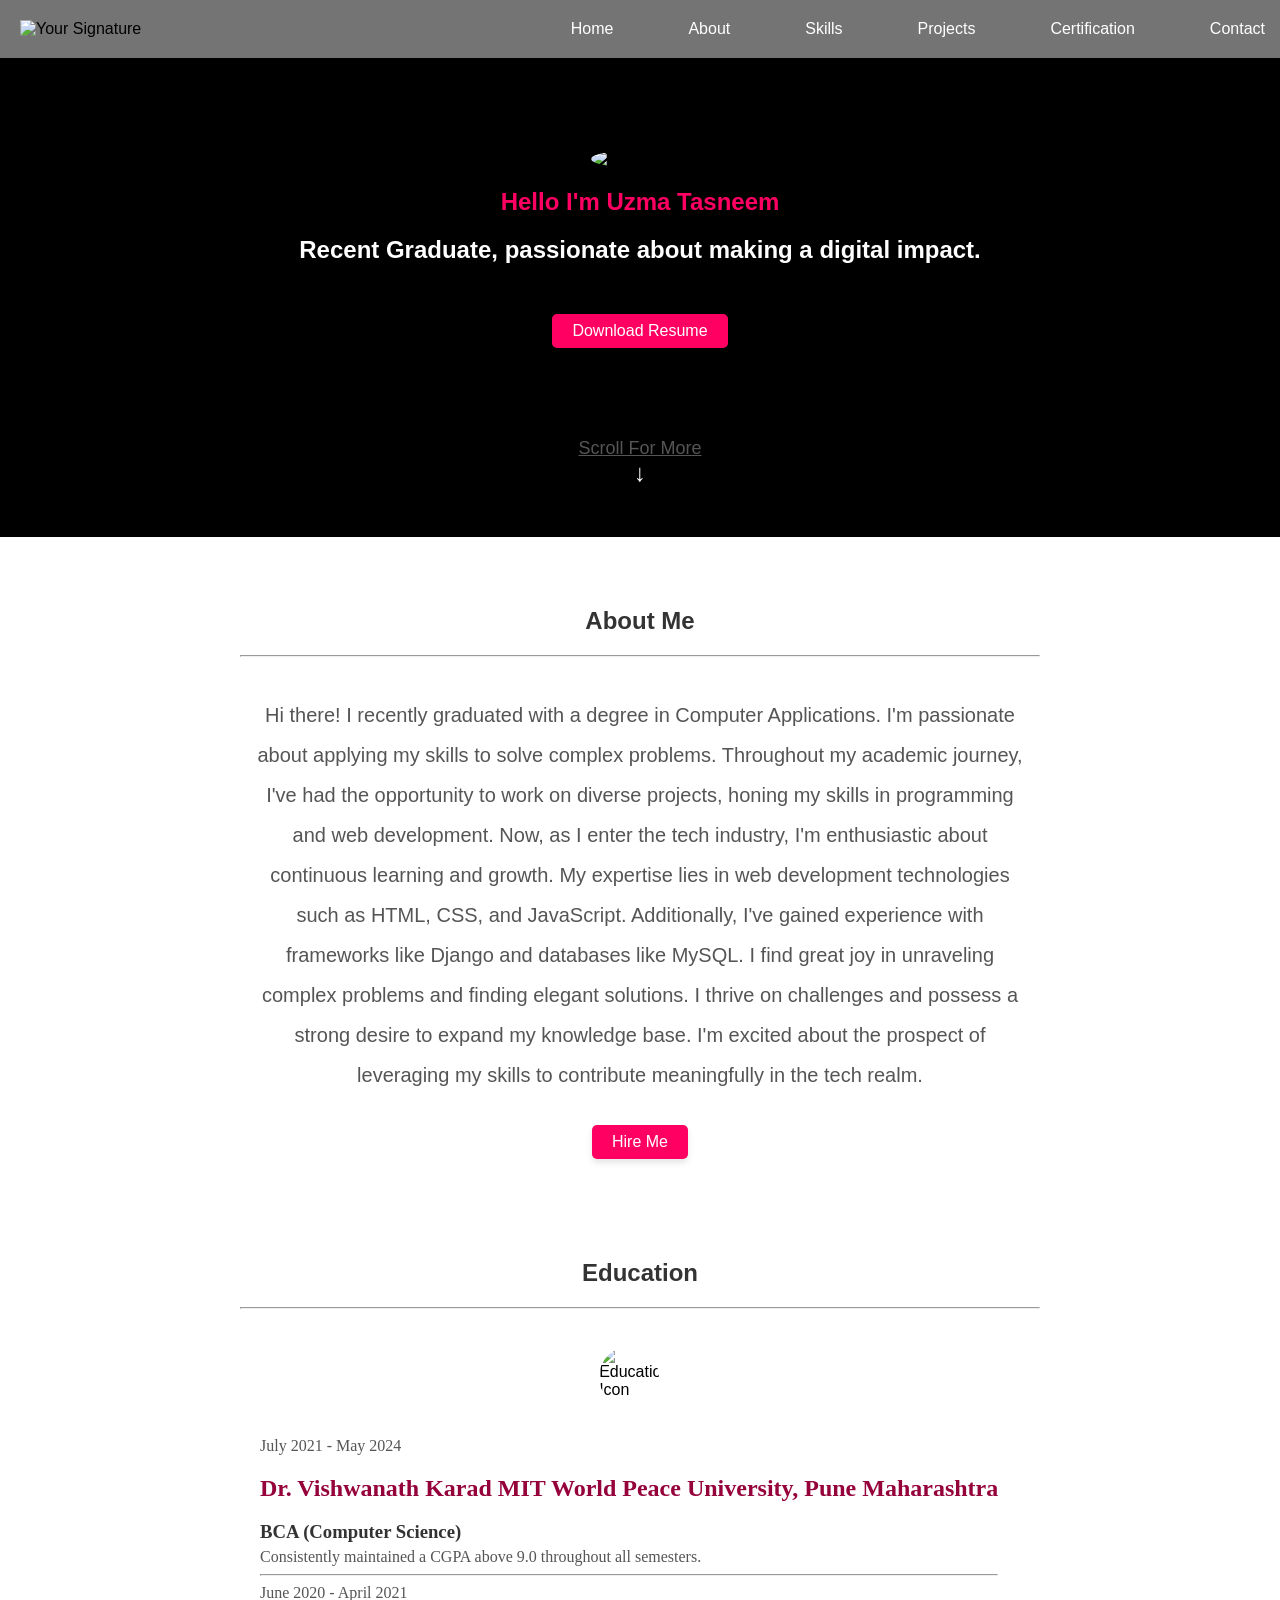
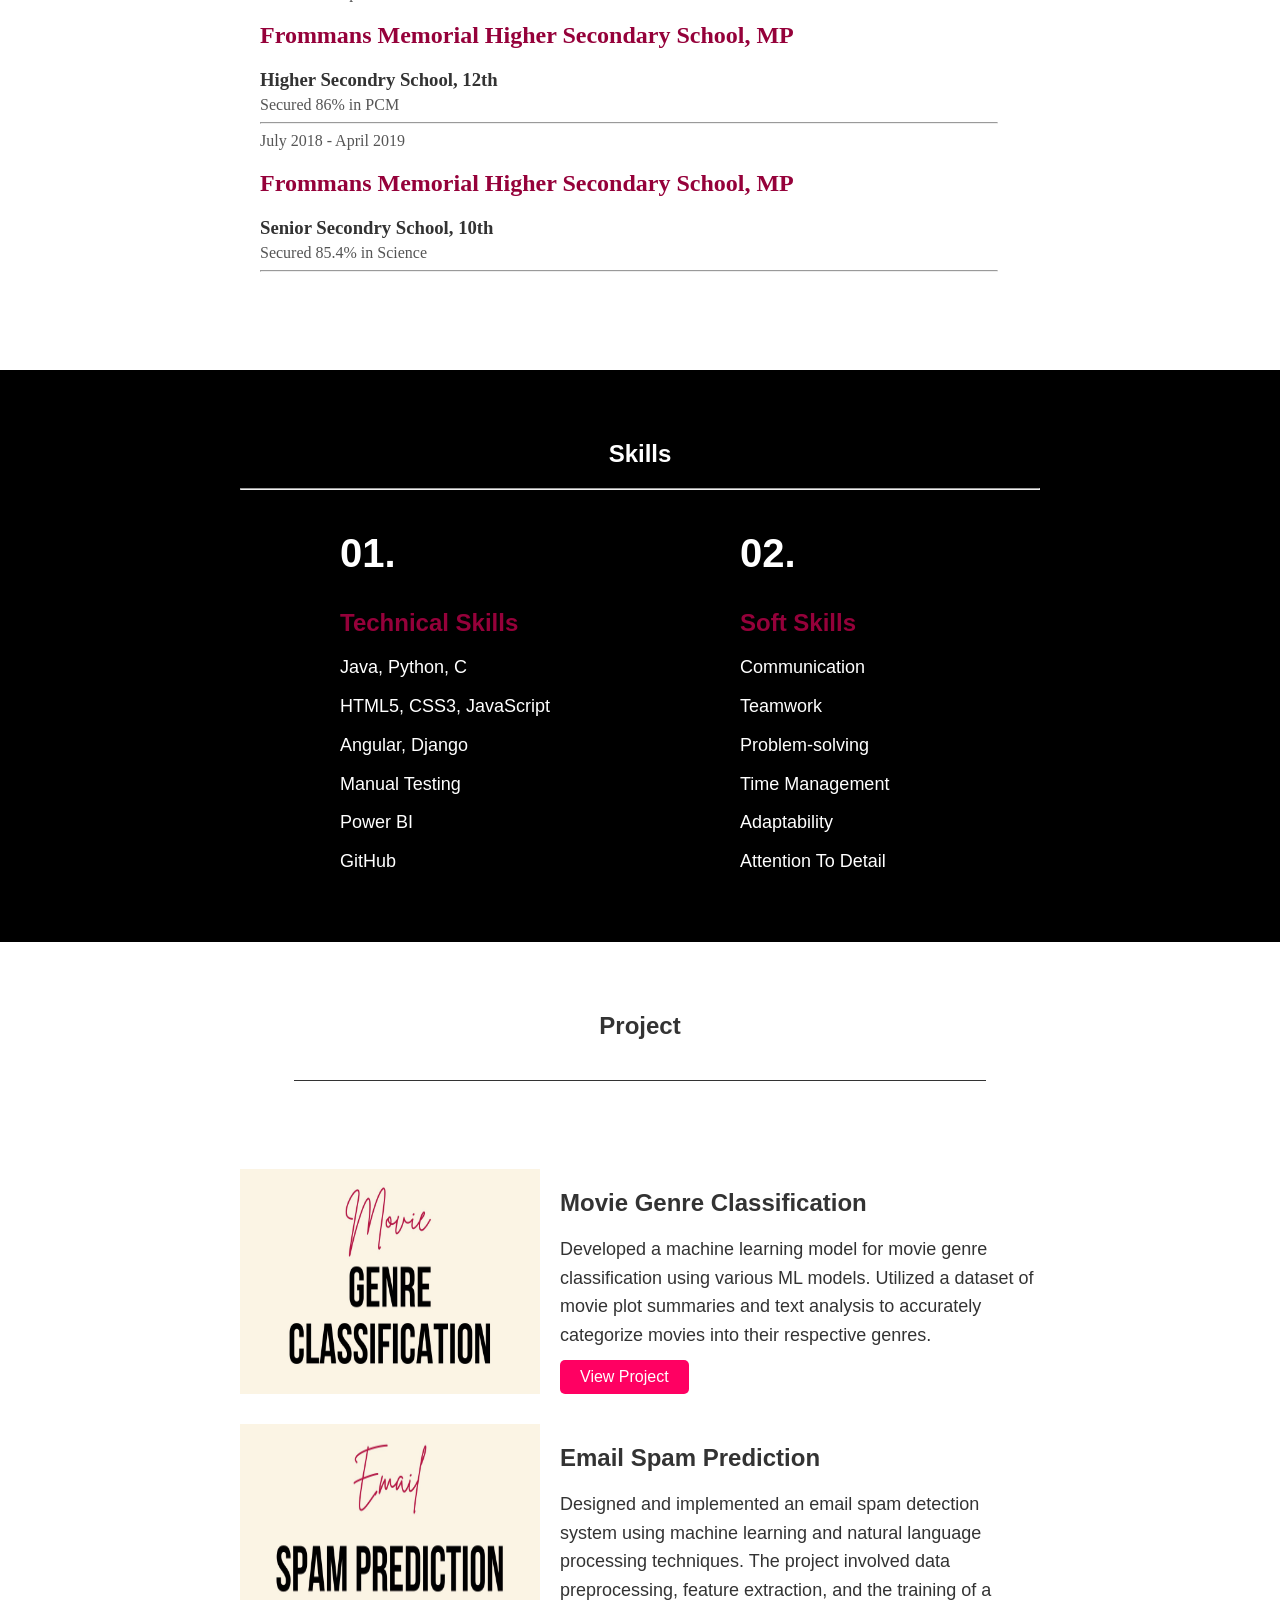
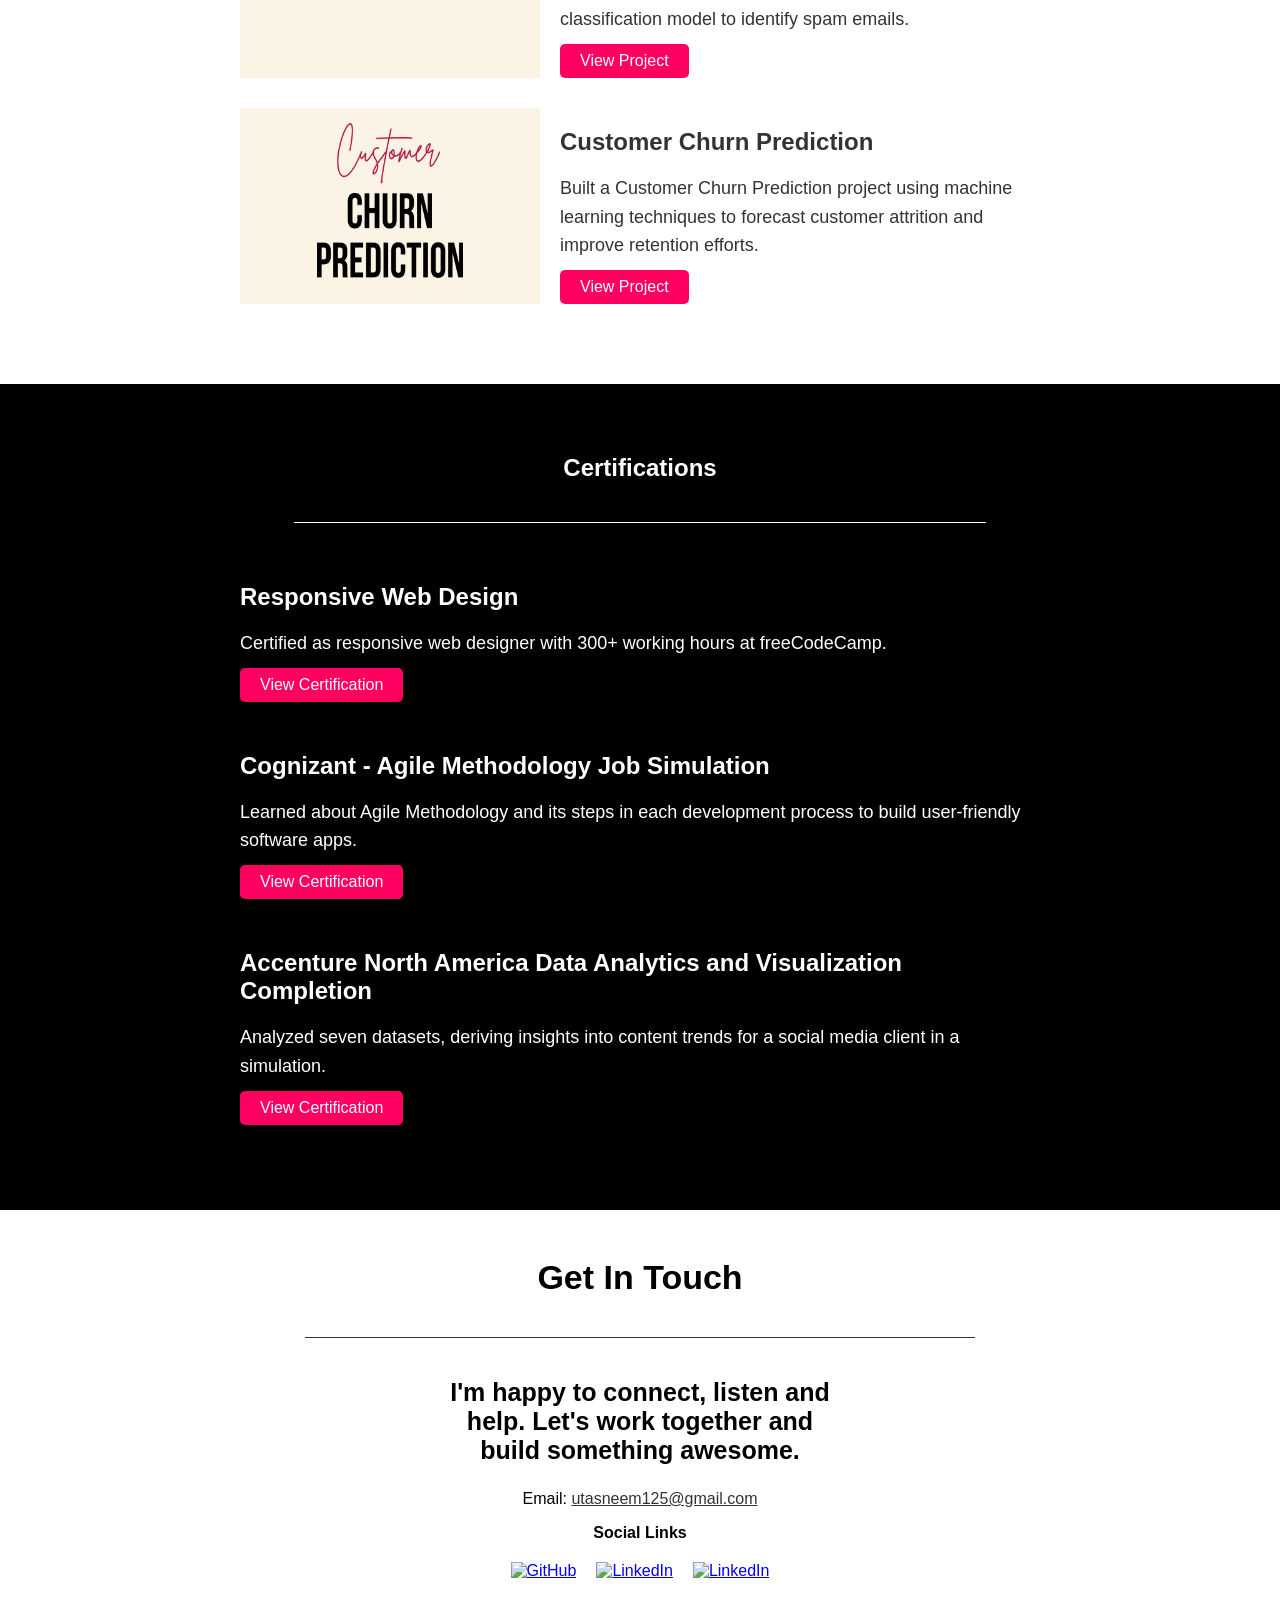
==== index.html @ 2d7a3614 "Add files via upload" ====
<!DOCTYPE html>
<html lang="en">
<head>
    <meta charset="UTF-8">
    <meta name="viewport" content="width=device-width, initial-scale=1.0">

    <link rel="stylesheet" href="style.css"> <!-- Linking the CSS file -->
    <link rel="shortcut icon" href="C:\Users\Hp\OneDrive\Microsoft\OneDrive\Desktop\Portfolio\logo.png" type="image/x-icon">

    <title>Uzma Portfolio</title>
</head>
<body>
    <header>
        <nav>
            <div class="logo">
                <img src="C:\Users\Hp\Downloads\text-1704657317988.png" alt="Your Signature">
            </div>
            <ul class="nav-links">
                <li><a href="#home">Home</a></li>
                <li><a href="#about">About</a></li>
                <li><a href="#skills">Skills</a></li>
                <li><a href="#projects">Projects</a></li>
                <li><a href="#certification">Certification</a></li>
                <li><a href="#contact">Contact</a></li>
            </ul>
        </nav>
    </header>

   <!--Home Page-->
   <section class="hero-section" id="home">
    <img src="C:\Users\Hp\Downloads\photo.jpg" alt="Your Image">
    <h1 style="color: rgb(255, 0, 98);">Hello I'm Uzma Tasneem</h1>
    <h1 class="textofimage" style="color: white;">Recent Graduate, passionate about making a digital impact.</h1>
    <a href="C:\Users\Hp\Downloads\3last resume.pdf" target="_blank" rel="noopener noreferrer" class="resume-link">Download Resume</a>
    

    <div class="scroll-down">
        <a href="#about" class="scroll-text">Scroll For More</a>
        <div class="scroll-icon">&#8595;</div> <!-- Unicode arrow icon -->
    </div>
</section>


  <!--About Section and Education Section-->
  <section id="about" class="about-section">
    <div class="container">
        <h1 style="text-align: center; color: #333;">About Me</h1>
        <hr>

            <div class="text-content" style="flex: 2; padding: 10px 10px;">
               
                <p style="font-size: 20px; line-height: 2;text-align: center;">
                    Hi there! I recently graduated with a degree in Computer Applications. I'm passionate about applying my skills to  solve complex problems. Throughout my academic journey, I've had the opportunity to work on diverse projects, honing my skills in programming and web development. Now, as I enter the tech industry, I'm enthusiastic about continuous learning and growth. My expertise lies in web development technologies such as HTML, CSS, and JavaScript. Additionally, I've gained experience with frameworks like Django and databases like MySQL. I find great joy in unraveling complex problems and finding elegant solutions. I thrive on challenges and possess a strong desire to expand my knowledge base. I'm excited about the prospect of leveraging my skills to contribute meaningfully in the tech realm.
                                           </p>
                
            </div>
                <a href="mailto:utasneem125@gmail.com?subject=Hiring Inquiry&body=Dear [Your Name],%0D%0A%0D%0AI came across your portfolio and was impressed by your skills and experience. I am interested in discussing potential job opportunities with you.%0D%0A%0D%0ACould you please let me know your availability for a call?%0D%0A%0D%0AThank you,%0D%0A[Your Name]" class="hireme">Hire Me
                </a>
            

    </div>


  
</section>

<!--Education Section-->
<section id="education" class="education-section">
    <div class="container">
        <h2 style="text-align: center; color: #333; margin-top: 0%;">Education</h2> <hr>
        <div class="education-content">
            <div class="education-item">
                <div class="timeline__icon timeline__icon--education">
                    <img src="C:\Users\Hp\OneDrive\Microsoft\OneDrive\Desktop\Portfolio\icon_education.png" alt="Education Icon">
                </div>
                <div class="education-details">
                    <p style="font-family: 'Roboto','sans-serif';"> July 2021 - May 2024</p>
                     <h2 style="font-family: 'Frank Ruhl Libre',serif;">Dr. Vishwanath Karad MIT World Peace University, Pune Maharashtra</h2>
                    <h3 style="font-family: 'Roboto','sans-serif';">BCA (Computer Science)</h3>
                    <p style="font-family: 'Roboto','sans-serif';">Consistently maintained a CGPA above 9.0 throughout all semesters.</p>
                </div><hr>
                <div class="education-details">
                    <p style="font-family: 'Roboto','sans-serif';"> June 2020 - April 2021</p>
                     <h2 style="font-family: 'Frank Ruhl Libre',serif;">Frommans Memorial Higher Secondary School, MP</h2>
                    <h3 style="font-family: 'Roboto','sans-serif';">Higher Secondry School, 12th</h3>
                    <p style="font-family: 'Roboto','sans-serif';">Secured 86% in PCM
                    </p>
                </div><hr>
                <div class="education-details">
                    <p style="font-family: 'Roboto','sans-serif';"> July 2018 - April 2019</p>
                     <h2 style="font-family: 'Frank Ruhl Libre',serif;">Frommans Memorial Higher Secondary School, MP</h2>
                    <h3 style="font-family: 'Roboto','sans-serif';">Senior Secondry School, 10th</h3>
                    <p style="font-family: 'Roboto','sans-serif';">Secured 85.4% in Science
                    </p>
                </div><hr>
            </div>
        </div>
    </div>
</section>




<!-- Skills Section -->
<section id="skills" class="skills-section">
        <div class="container">
            <div class="image-container">
                <div class="overlay-text">
                    <h1 style="text-align: center; color: white;">Skills</h1><hr>
                    <div class="skills-content">
                        <div class="technical-skills">
                            <h1 style="font-size: 40px;font-family:'Franklin Gothic Medium', 'Arial Narrow', Arial, sans-serif;">01.</h1>
                            <h3>Technical Skills</h3>
                            <ul>
                                <li>Java, Python, C</li>
                                <li>HTML5, CSS3, JavaScript</li>
                                <li>Angular, Django</li>
                                <li>Manual Testing</li>
                                <li>Power BI</li>
                                <li>GitHub</li>

                                <!-- Add more technical skills as needed -->
                            </ul>
                        </div>
                        <div class="soft-skills">
                            <h1 style="font-size: 40px;font-family: 'Franklin Gothic Medium', 'Arial Narrow', Arial, sans-serif;">02.</h1>
                            <h3>Soft Skills</h3>
                            <ul>
                                <li>Communication</li>
                                <li>Teamwork</li>
                                <li>Problem-solving</li>
                                <li>Time Management</li>
                                <li>Adaptability</li>
                                <li>Attention To Detail</li>
                                <!-- Add more soft skills as needed -->
                            </ul>
                        </div>
                    </div>
                </div>
            </div> </div>
        
    </section>

<!-- Projects Section -->
<section id="projects" class="projects-section">
    <h1 style="text-align: center; color:#333;">Project</h1>
    <hr style="color: #333;">

    <div class="container">
        <h1 style="text-align: center; color: #ffffff;">Projects</h1>
        <div class="project">
            <img src="movie.jpg" alt="Project 1 Image">
            <div class="project-details">
                <h2>Movie Genre Classification</h2>
                <p>Developed a machine learning model for movie genre classification using various ML models. Utilized a dataset of movie plot summaries and text analysis to accurately categorize movies into their respective genres.</p>
                <a href="https://github.com/iUzmaa/Movie_Genre_Classification" target="_blank">View Project</a>
            </div>
        </div>
        <div class="project">
            <img src="email.jpg" alt="Email Spam Prediction">
            <div class="project-details">
                <h2>Email Spam Prediction</h2>
                <p>Designed and implemented an email spam detection system using machine learning and natural language processing techniques. The project involved data preprocessing, feature extraction, and the training of a classification model to identify spam emails.</p>
                <a href="https://github.com/iUzmaa/Email_Spam_Detection">View Project</a>
            </div>
        </div>
        <div class="project">
            <img src="customer.jpg" alt=" Customer Churn Prediction">
            <div class="project-details">
                <h2> Customer Churn Prediction</h2>
                <p>Built a Customer Churn Prediction project using machine learning techniques to forecast customer attrition and improve retention efforts.</p>
                <a href="https://github.com/iUzmaa/Customer_Churn_Prediction">View Project</a>
            </div>
        </div>
        
    </div> 
</section>
<!-- Certifications Section -->
<section id="certification" class="certifications-section">
    <h1 style="text-align: center; color:#ffffff;">Certifications</h1>
    <hr style="color: #ffffff;">

    <div class="container">
        <div class="certification">
            <div class="certification-details">
                <h2>Responsive Web Design</h2>
                <p>Certified as  responsive web designer with 300+ working hours at freeCodeCamp.</p>
                <a href="https://www.freecodecamp.org/certification/fcc99667b80-7747-48d4-8057-a36731a92a79/responsive-web-design" target="_blank">View Certification</a>
            </div>
        </div>
        <div class="certification">
            <div class="certification-details">
                <h2>Cognizant - Agile Methodology Job Simulation</h2>
                <p>Learned about Agile Methodology and its steps in each development process to build user-friendly software apps.</p>
                <a href="https://forage-uploads-prod.s3.amazonaws.com/completion-certificates/Cognizant/ZZswQd6xGydd758vz_Cognizant_Z4FJCMzEEjjeLbtsp_1693684779840_completion_certificate.pdf" target="_blank">View Certification</a>
            </div>
        </div>
        <div class="certification">
            <div class="certification-details">
                <h2>Accenture North America Data Analytics and Visualization Completion</h2>
                <p>Analyzed seven datasets, deriving insights into content trends for a social media client in a simulation.</p>
                <a href="https://forage-uploads-prod.s3.amazonaws.com/completion-certificates/Accenture%20North%20America/hzmoNKtzvAzXsEqx8_Accenture%20North%20America_Z4FJCMzEEjjeLbtsp_1687205389878_completion_certificate.pdf" target="_blank">View Certification</a>
            </div>
        </div>
        <!-- Add more certifications as needed -->
    </div>
</section>


<section class="contact" >
    
    <div id="contact" style="background-color: white; padding: 20px; margin-top: 5px;">
        <h1 style="text-align: center; color:#000000; font-size: 34px;">Get In Touch</h1>
    <hr style="color: #333;">
        <div style="max-width: 400px; margin: 0 auto;">
            <h3 style="font-size: 25px; text-align: center;font-family:Arial, Helvetica, sans-serif; ">I'm happy to connect, listen and help. Let's work together and build something awesome.</h3>
            <p style="font-size: 16px; text-align: center;">Email: <a href="mailto:utasneem125@gmail.com" style="color: #333;">utasneem125@gmail.com</a></p>
            <!-- You can add more contact information or a form here -->
            <h2 style="text-align: center;font-size: 16px;">Social Links </h2>
            <div class="social-icons">
                <a href="https://github.com/iUzmaa" target="_blank" rel="noopener noreferrer">
                    <img src="https://upload.wikimedia.org/wikipedia/commons/9/91/Octicons-mark-github.svg" alt="GitHub">
                </a>
                <a href="https://www.linkedin.com/in/uzma-tasneem/" target="_blank" rel="noopener noreferrer">
                    <img src="https://upload.wikimedia.org/wikipedia/commons/c/ca/LinkedIn_logo_initials.png" alt="LinkedIn">
                </a>
                <a href="https://www.instagram.com/_mashuqa_?igsh=eWt2am1wdm5qcHc1" target="_blank" rel="noopener noreferrer">
                    <img src="https://upload.wikimedia.org/wikipedia/commons/thumb/a/a5/Instagram_icon.png/800px-Instagram_icon.png" alt="LinkedIn">
                </a>
            </div>
        </div>
    </div>
</section>
<footer>
    <p style="font-size: 10px; color: #ffffff; margin-left: 20px;" >&copy; Uzma | Designed by Uzma</p>
</footer>
</body>
<script>
    // Smooth scrolling function
    document.querySelectorAll('a[href^="#"]').forEach(anchor => {
        anchor.addEventListener('click', function (e) {
            e.preventDefault();

            document.querySelector(this.getAttribute('href')).scrollIntoView({
                behavior: 'smooth'
            });
        });
    });
    
</script>
</html>
---- style.css ----
body {
    margin: 0;
    font-family:'Trebuchet MS', 'Lucida Sans Unicode', 'Lucida Grande', 'Lucida Sans', Arial, sans-serif;
    background-color: black; /* Set background color for the entire body */
}

nav {
    display: flex;
    justify-content: space-between; /* Add space between the logo and navigation links */
    align-items: center; /* Align items vertically */
    background-color: #747474;
    position: fixed;
    top: 0;
    width: 100%;
    padding: 20px;
}

.nav-links {
    list-style: none;
    display: flex;
    margin: 0;
    padding: 0;
}

.nav-links li {
    margin-left: 40px; /* Adjust the left margin */
    margin-right: 35px;
}

.nav-links li:first-child {
    margin-left: auto; /* Align the first list item to the right */
    margin-right: 35px;
}

.nav-links li a {
    text-decoration: none;
    color: white;
    transition: color 0.3s ease;
}

.nav-links li a:hover {
    color: rgb(255, 0, 98);


}

.logo img {
    height: 40px; /* Adjust the height as needed */
    width: auto;
}

.hero-section {
    background-color: black; /* Set background color for the hero section */
    text-align: center;
    margin-top: 100px; /* Increase top margin to push content below the fixed navigation bar */
    padding: 50px 0; /* Add padding to ensure content is visible */
}

.hero-section img {
    width: 200px; /* Adjust the width as needed */
    height: auto;
    border-radius: 50%; /* Makes the image round */
}

.hero-section h1 {
    font-size: 24px; /* Adjust the font size as needed */
    color: rgb(255, 0, 98); /* Set text color */
    margin-top: 20px;
}

.resume-link {
    display: inline-block;
    padding: 8px 20px;
    background-color: rgb(255, 0, 98);
    color: #fff;
    text-decoration: none;
    border-radius: 5px;
    margin-top: 30px; /* Adjust margin-top to add space */

    transition: transform 0.3s ease-in-out, background-color 0.3s ease-in-out;
    box-shadow: 0 4px 6px rgba(0, 0, 0, 0.1); /* Add shadow effect */
}

.resume-link:hover {
    transform: translateY(-3px);
    background-color: rgb(255, 0, 98);
}
.hireme{
    display: inline-block;
    padding: 8px 20px;
    background-color: rgb(255, 0, 98);
    color: #fff;
    text-decoration: none;
    border-radius: 5px;
    margin-top: 0px; /* Adjust margin-top to add space */

    transition: transform 0.3s ease-in-out, background-color 0.3s ease-in-out;
    box-shadow: 0 4px 6px rgba(0, 0, 0, 0.1);

}
.hireme:hover{
    transform: translateY(-3px);
    background-color: rgb(255, 0, 98);


}




.scroll-down {
    text-align: center;
    margin-top: 50px; /* Adjust as needed */
    animation: bounce 2s infinite; /* Apply bounce animation */
    margin-top: 90px;
}

.scroll-text {
    font-size: 18px;
    color: #555;
}

.scroll-icon {
    font-size: 24px; /* Adjust icon size */
    color: white; /* Set icon color to white */
}

@keyframes bounce {
    0% { transform: translateY(0); }
    50% { transform: translateY(-10px); }
    100% { transform: translateY(0); }
}








.about-section {
    background-color: white; /* Change background color as needed */
    padding: 50px 0;
    text-align: center;
}

.container {
    max-width: 800px;
    margin: 0 auto;
}

.about-section h2 {
    font-size: 32px;
    color: #333;
    margin-bottom: 20px;
}
.text-content {
    text-align: left; /* Align text content to the left */
    margin-top: 0px; /* Add margin-top to create space between header and content */
}




.about-section p {
    font-size: 18px;
    color: #555;
    line-height: 1.6;
    
}



.education-section {
    background-color: white; /* Change background color as needed */
    padding: 50px 0;
    text-align: center;
}

.container {
    max-width: 800px;
    margin: 0 auto;
}
.education-content {
    display: flex;
    justify-content: flex-start; /* Align content to the left */
    flex-wrap: wrap;
}

.education-item {
    margin: 20px;
    text-align: left;
    padding-bottom: 20px; /* Add padding-bottom for spacing */
}

.timeline__icon--education {
    width: 80px;
    height: 80px;
    background-color: #ffffff;
    border-radius: 50%;
    display: flex;
    justify-content: center;
    align-items: center;
    margin: 0 auto 20px;
}

.timeline__icon--education img {
    width: 60px; /* Adjust the size of the icon as needed */
    height: 60px;
    border-radius: 50%;
}

.education-details h3 {
    color: #333;
    margin-bottom: 5px;
}

.education-details p {
    color: #555;
    margin: 5px 0;
}
.education-section h2{
    color: rgb(149, 1, 58);
}



/* Skills Section */
.skills-section {
    background-color: black; /* Set background color */
    color: white; /* Set text color */
    padding: 50px 0; /* Add padding */
}

.container {
    max-width: 800px;
    margin: 0 auto;
}

.skills-content {
    display: flex;
    justify-content: space-between;
}

.technical-skills,
.soft-skills {
    flex: 1; /* Equal width for both sections */
    margin-left: 100px;
    
}

.technical-skills h3,
.soft-skills h3 {
    font-size: 24px;
    margin-bottom: 10px;
    color: rgb(149, 1, 58);
    
}

.technical-skills ul,
.soft-skills ul {
    list-style: none;
    padding: 0;
}

.technical-skills ul li,
.soft-skills ul li {
    font-size: 18px;
    line-height: 1.6;
    margin-bottom: 10px;
}






.projects-section {
    background-color: rgb(255, 255, 255);
    padding: 50px 0;
}

.projects-section h1 {
    color: rgb(0, 0, 0);
}

.container {
    max-width: 800px;
    margin: 0 auto;
}

.project {
    display: flex;
    margin-bottom: 30px;
}

.project img {
    width: 300px;
    height: auto;
    margin-right: 20px;
}

.project-details {
    flex: 1;
    color:#333;
}

.project-details h2 {
    font-size: 24px;
    margin-bottom: 10px;
}

.project-details p {
    font-size: 18px;
    line-height: 1.6;
    margin-bottom: 10px;
}

.project-details a {
    display: inline-block;
    padding: 8px 20px;
    background-color: rgb(255, 0, 98);
    color:#ffffff;
    text-decoration: none;
    border-radius: 5px;
    transition: transform 0.3s ease-in-out, background-color 0.3s ease-in-out;
}

.project-details a:hover {
    transform: translateY(-3px);
    background-color: rgb(255, 0, 98);
}
.projects-section hr {
    border: none;
    height: 1px;
    color: #ffffff;
    background-color: #333; /* Change to your preferred color */
    margin: 40px auto; /* Adjust the margin as needed */
    width: 54%; /* Adjust the width as needed */
}
.certifications-section {
    background-color: rgb(0, 0, 0);
    padding: 50px 0;
}

.certifications-section h1 {
    color: rgb(255, 255, 255);
}

.certifications-section hr {
    border: none;
    height: 1px;
    color: #ffffff;
    background-color: #ffffff; /* Change to your preferred color */
    margin: 40px auto; /* Adjust the margin */
    width: 54%; /* Make the line stretch across the container */
}

.container {
    max-width: 800px;
    margin: 0 auto;
}

.certification {
    display: flex;
    margin-bottom: 30px;
}



.certification-details {
    flex: 1;
    color:#ffffff;
}

.certification-details h2 {
    font-size: 24px;
    margin-bottom: 10px;
}

.certification-details p {
    font-size: 18px;
    line-height: 1.6;
    margin-bottom: 10px;
}

.certification-details a {
    display: inline-block;
    padding: 8px 20px;
    background-color: rgb(255, 0, 98);
    color:#ffffff;
    text-decoration: none;
    border-radius: 5px;
    transition: transform 0.3s ease-in-out, background-color 0.3s ease-in-out;
}

.certification-details a:hover {
    transform: translateY(-3px);
    background-color: rgb(255, 0, 98);
}



.social-icons {
    display: flex;
    justify-content: center;
    margin-top: 20px;
}
.social-icons a {
    display: inline-block;
    margin: 0 10px;
}
.social-icons a img {
    width: 30px; /* Adjust icon size as needed */
    height: auto;
}
.contact hr{
    border: none;
    height: 1px;
    color: #333;
    background-color: #333; /* Change to your preferred color */
    margin: 40px auto; /* Adjust the margin */
    width: 54%;
}
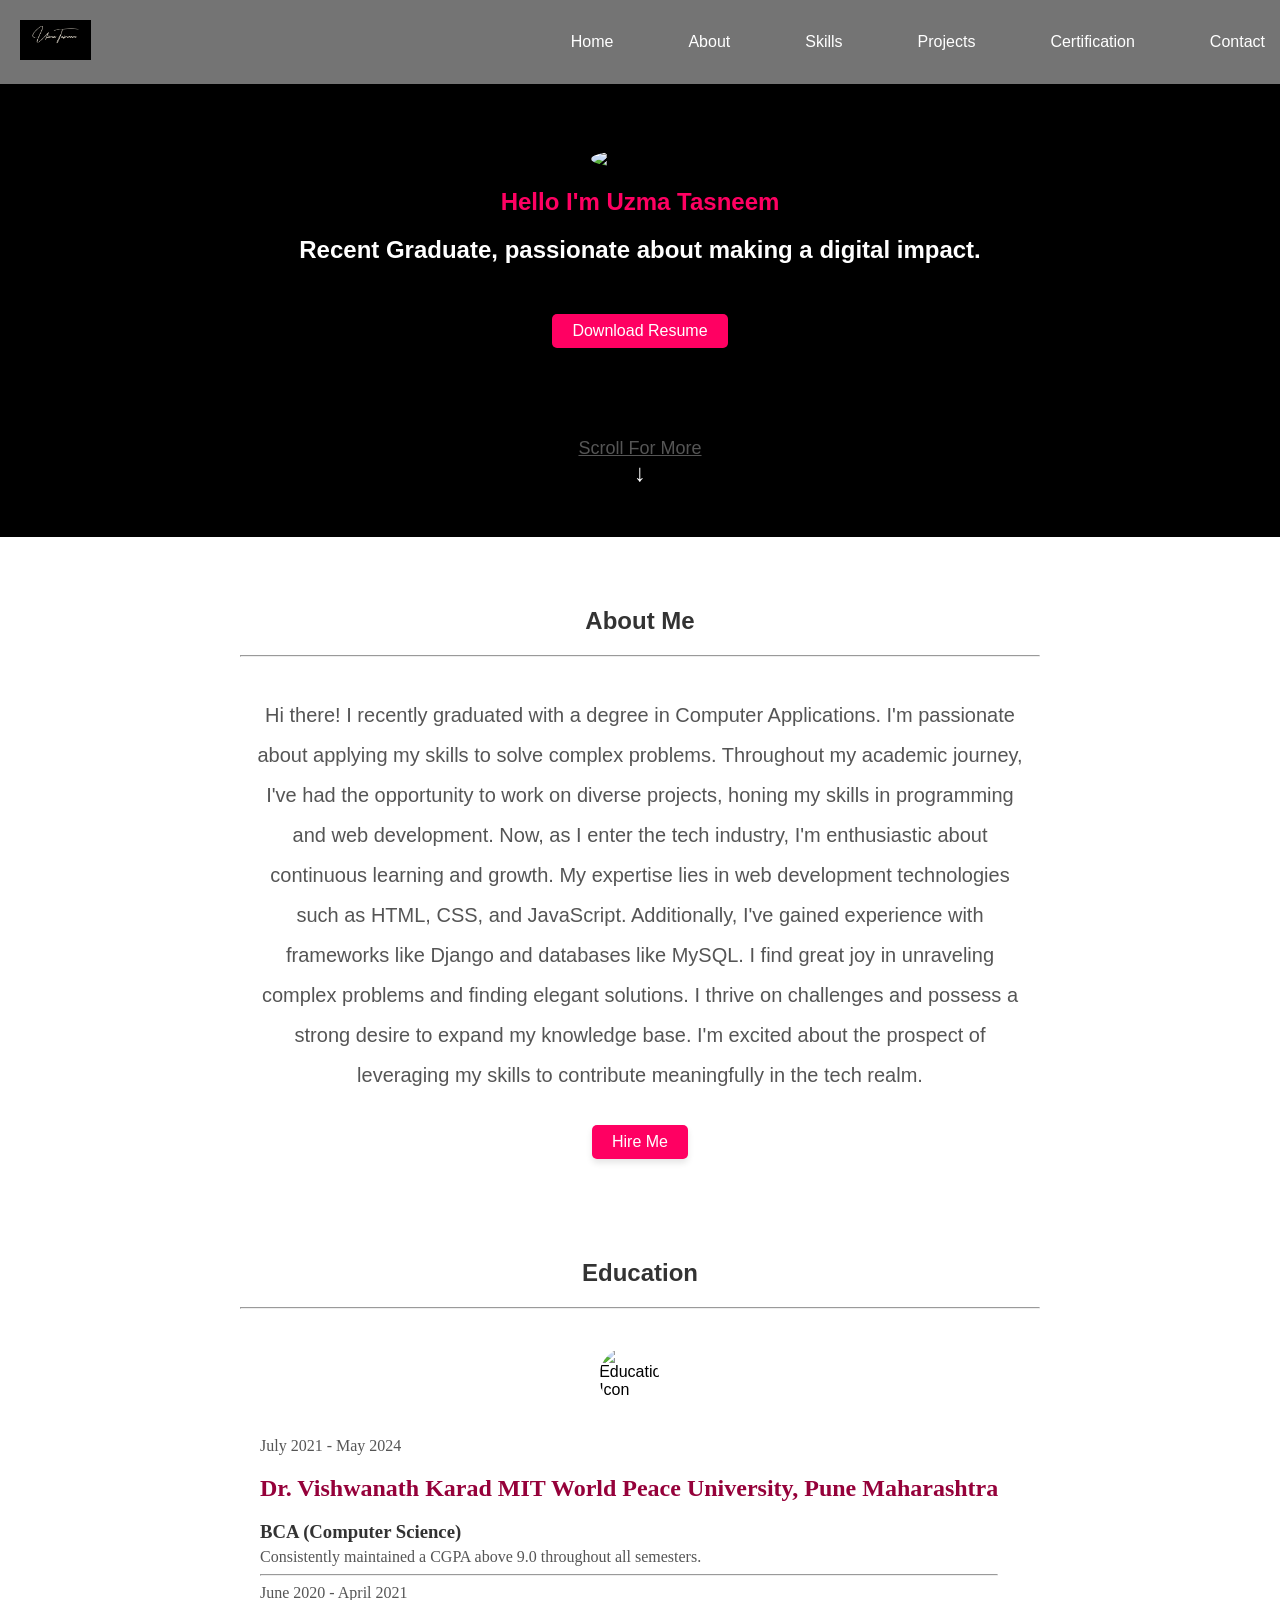
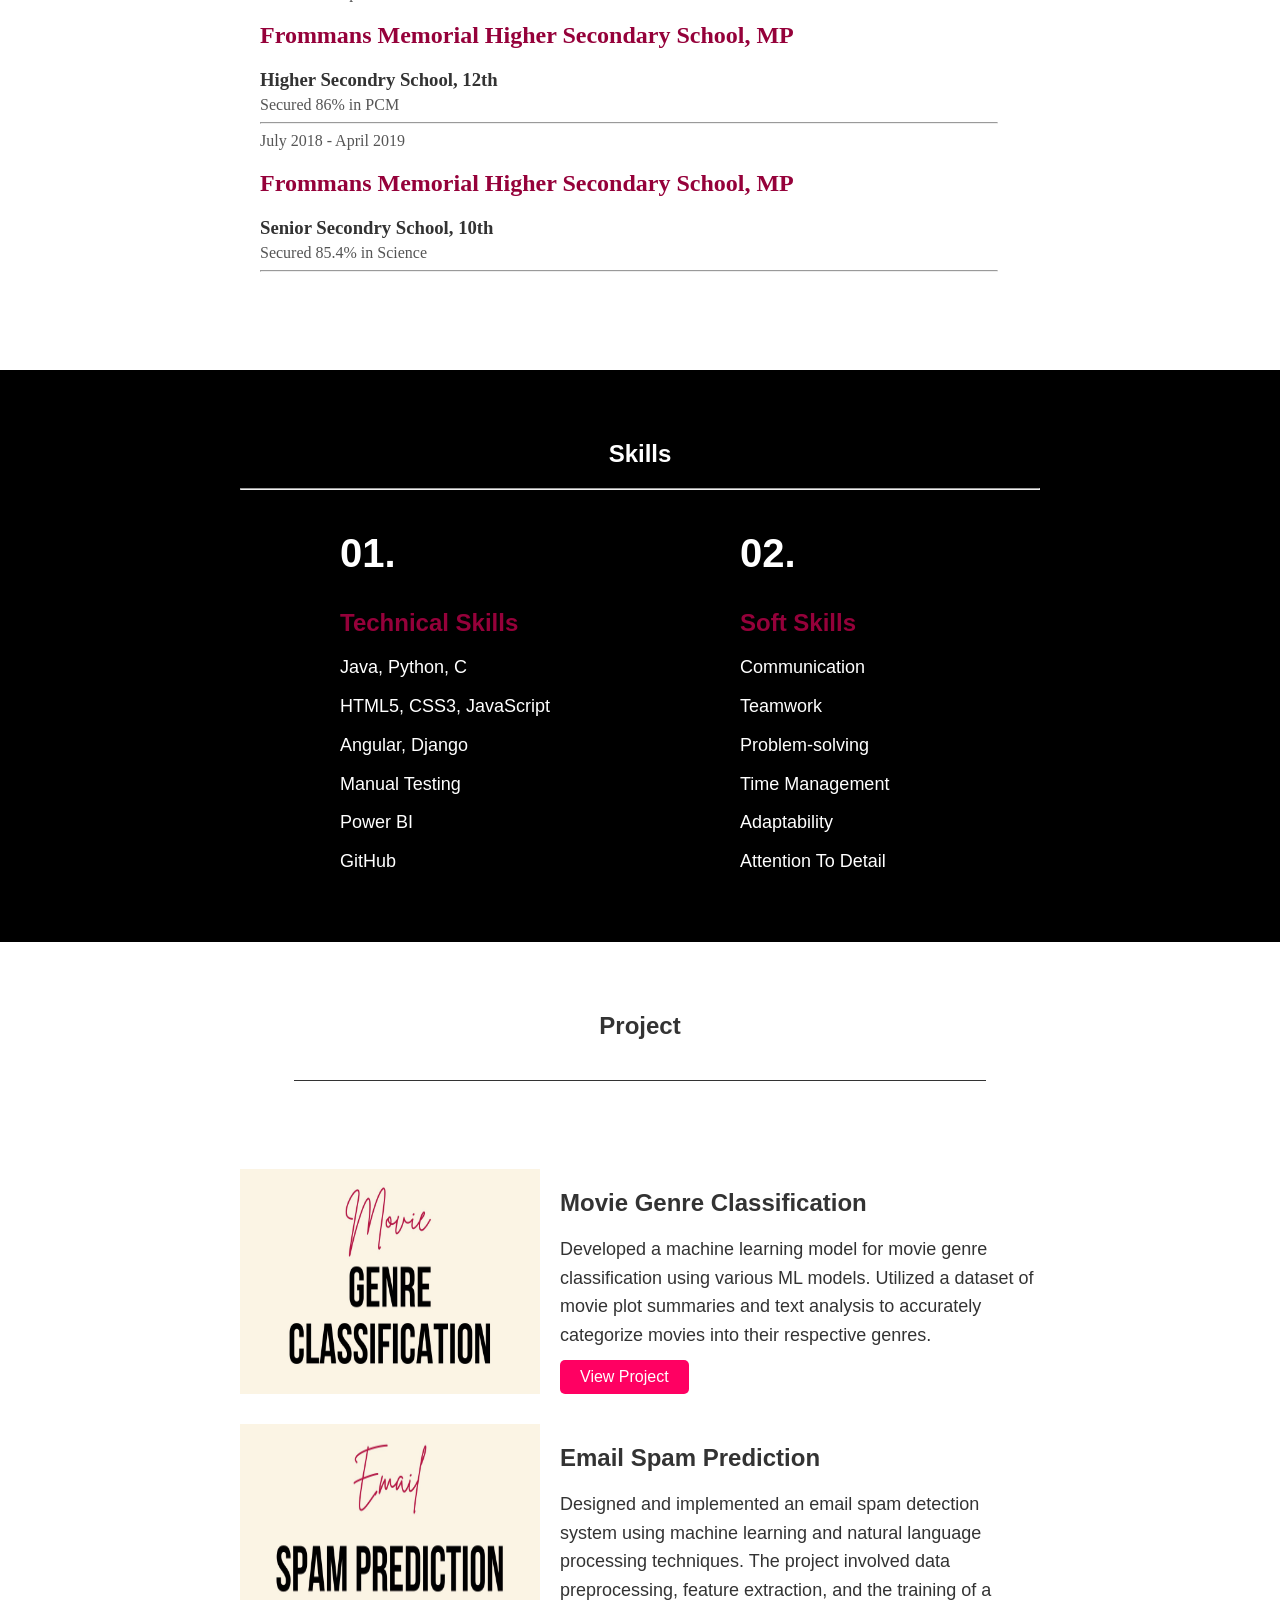
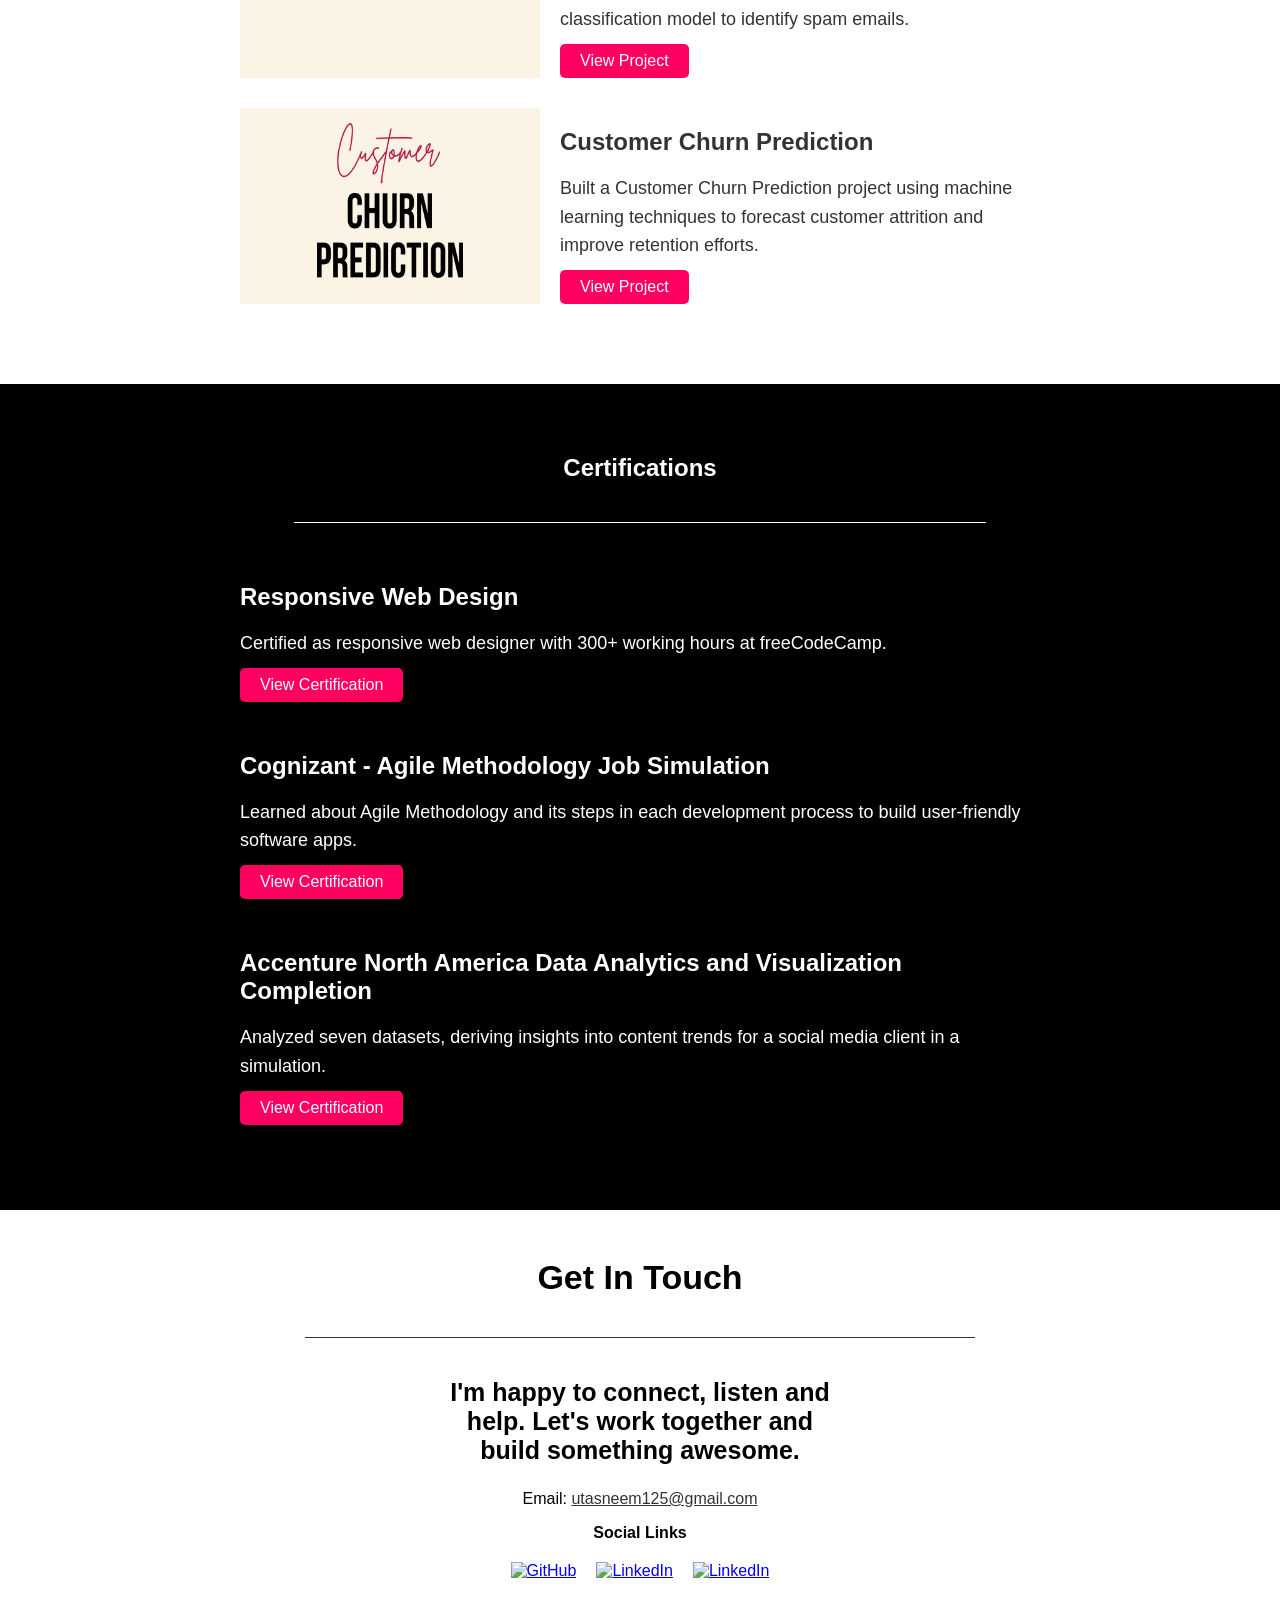
==== commit 7d85f320: "Update index.html" ====
--- a/index.html
+++ b/index.html
@@ -13,7 +13,7 @@
     <header>
         <nav>
             <div class="logo">
-                <img src="C:\Users\Hp\Downloads\text-1704657317988.png" alt="Your Signature">
+                <img src="signature.png" alt="Your Signature">
             </div>
             <ul class="nav-links">
                 <li><a href="#home">Home</a></li>
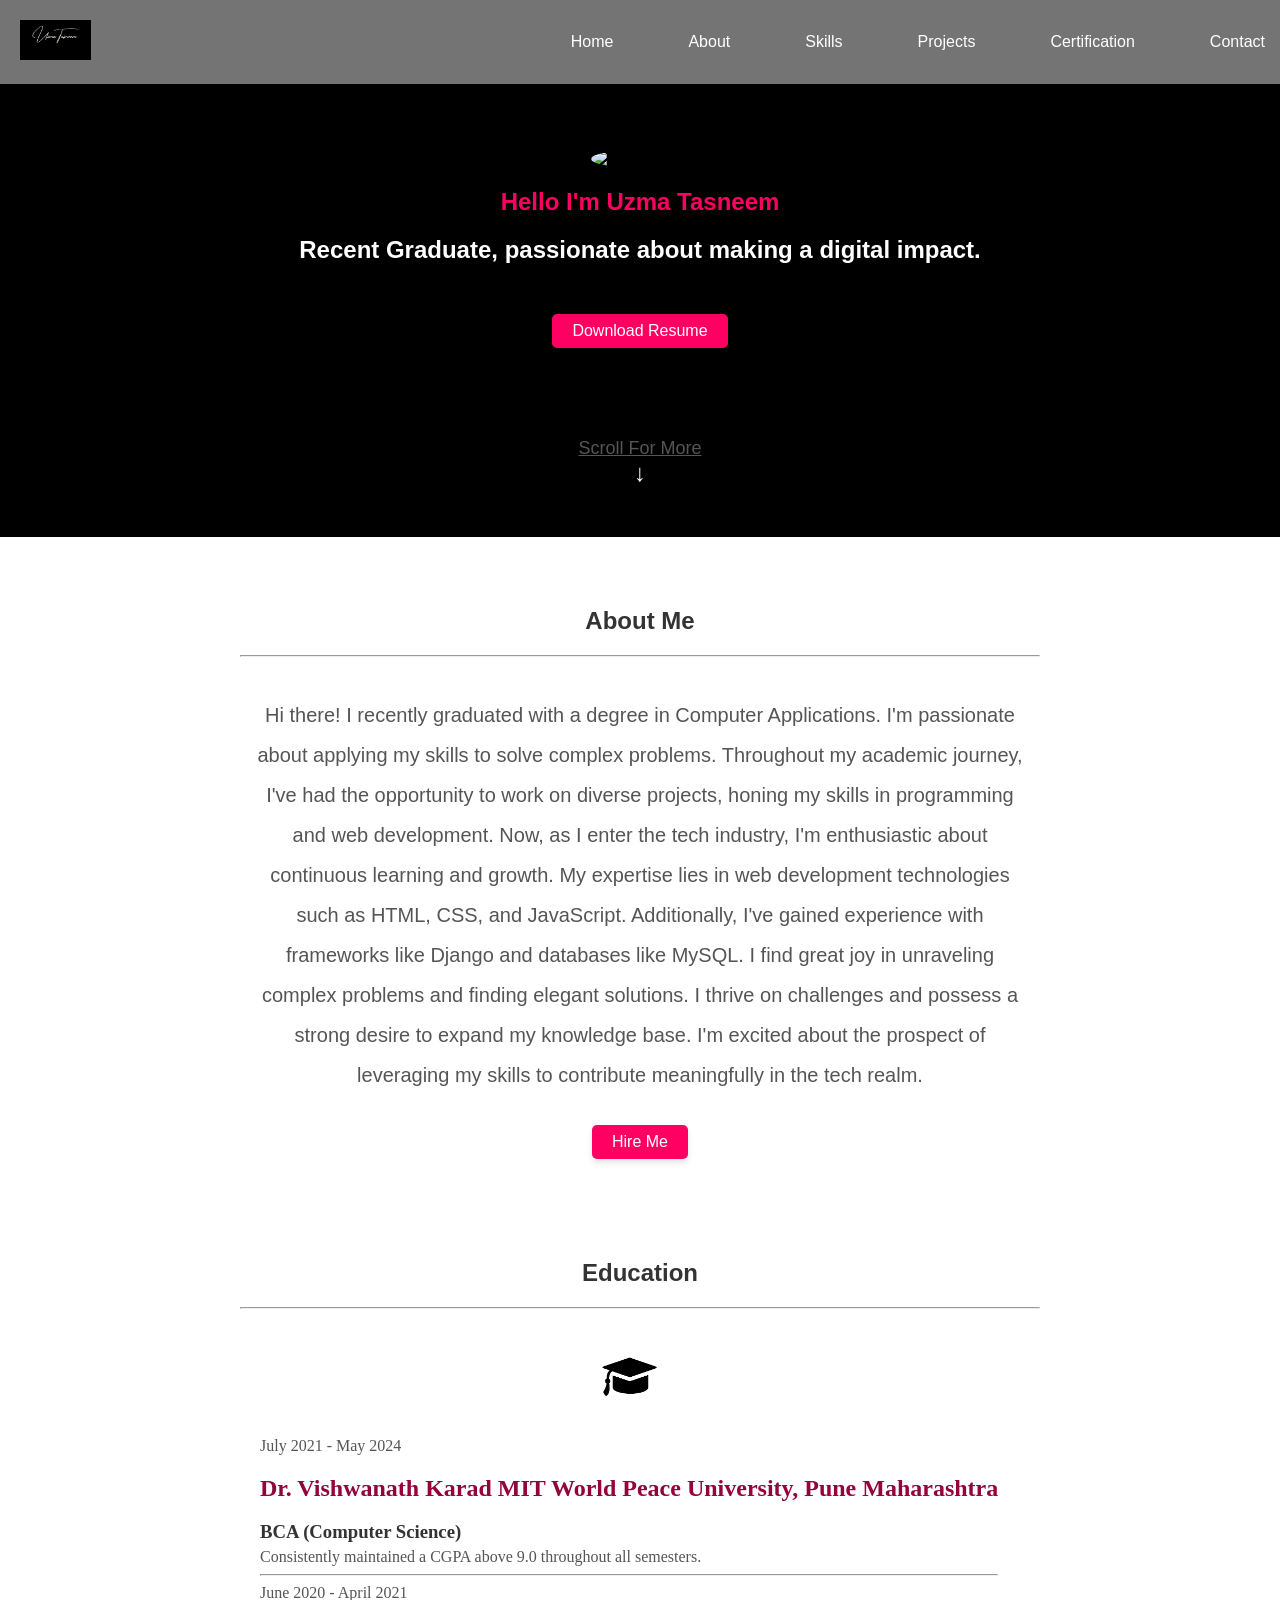
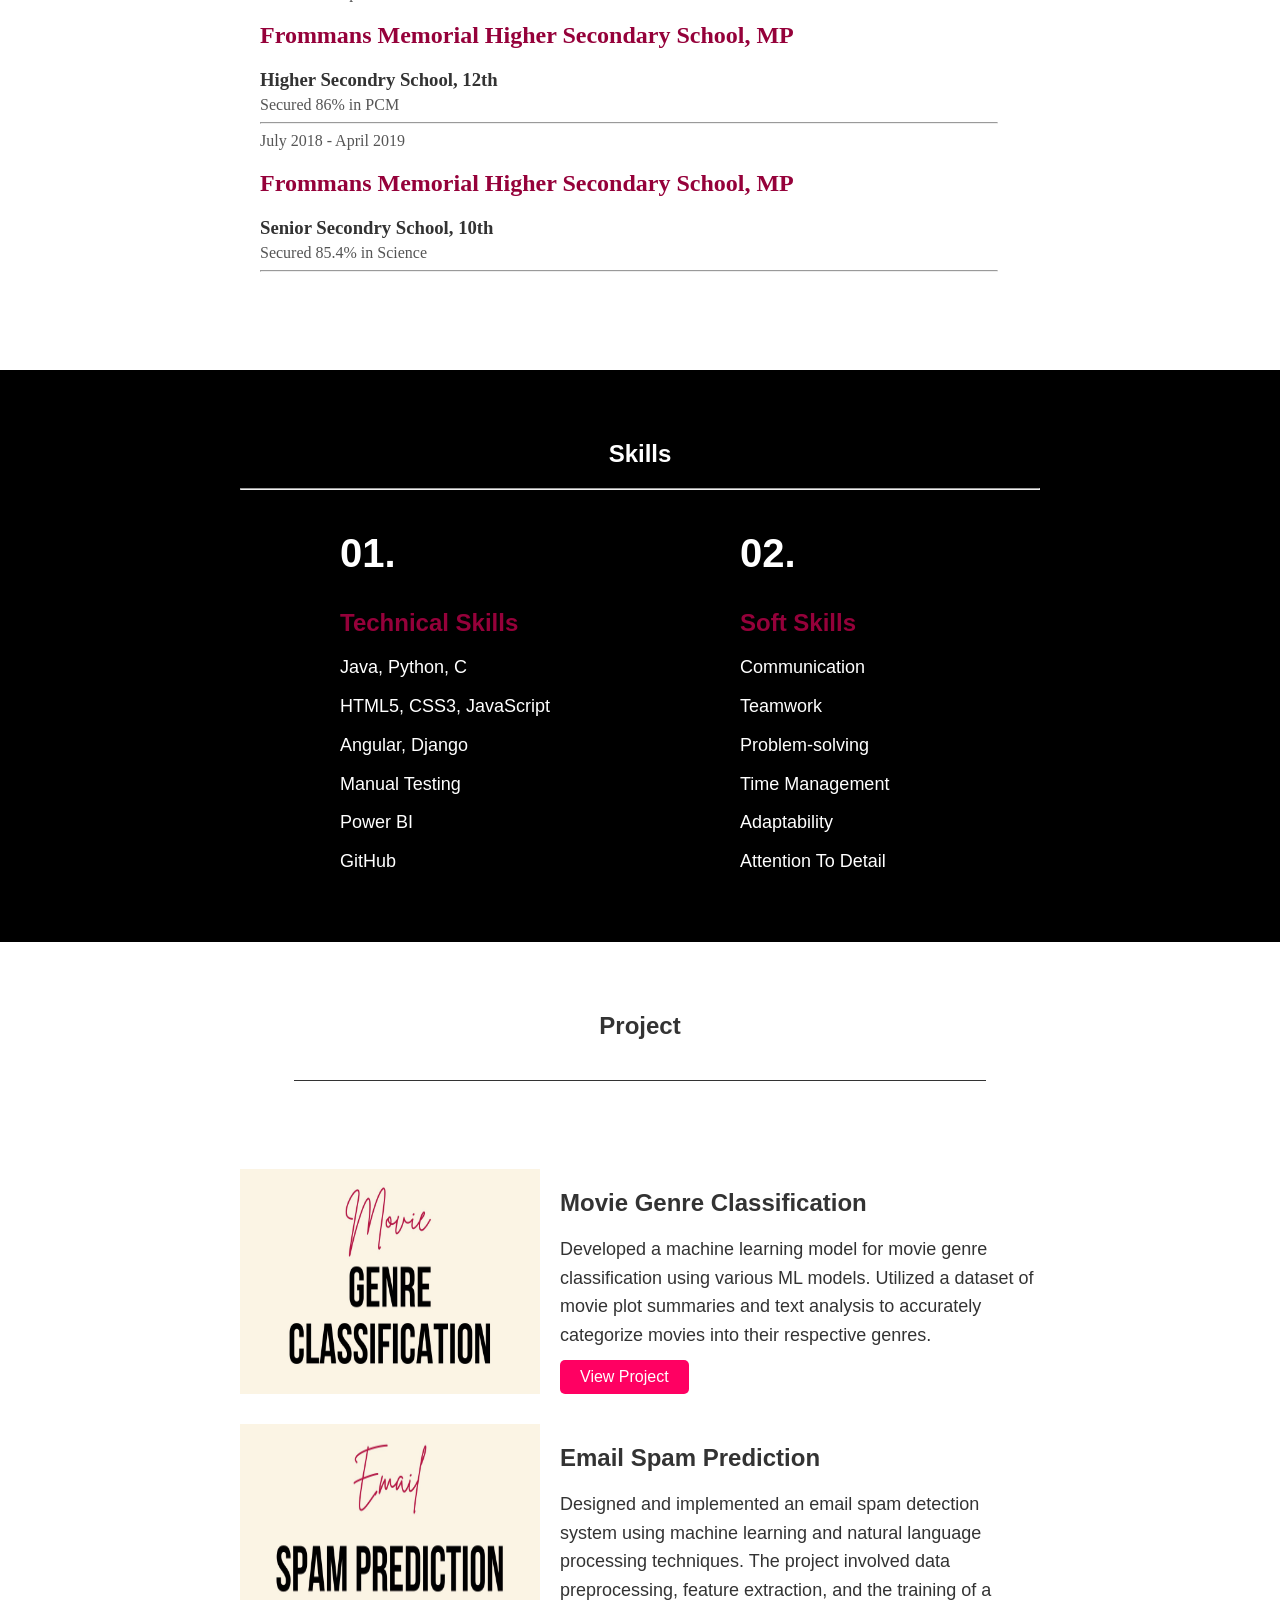
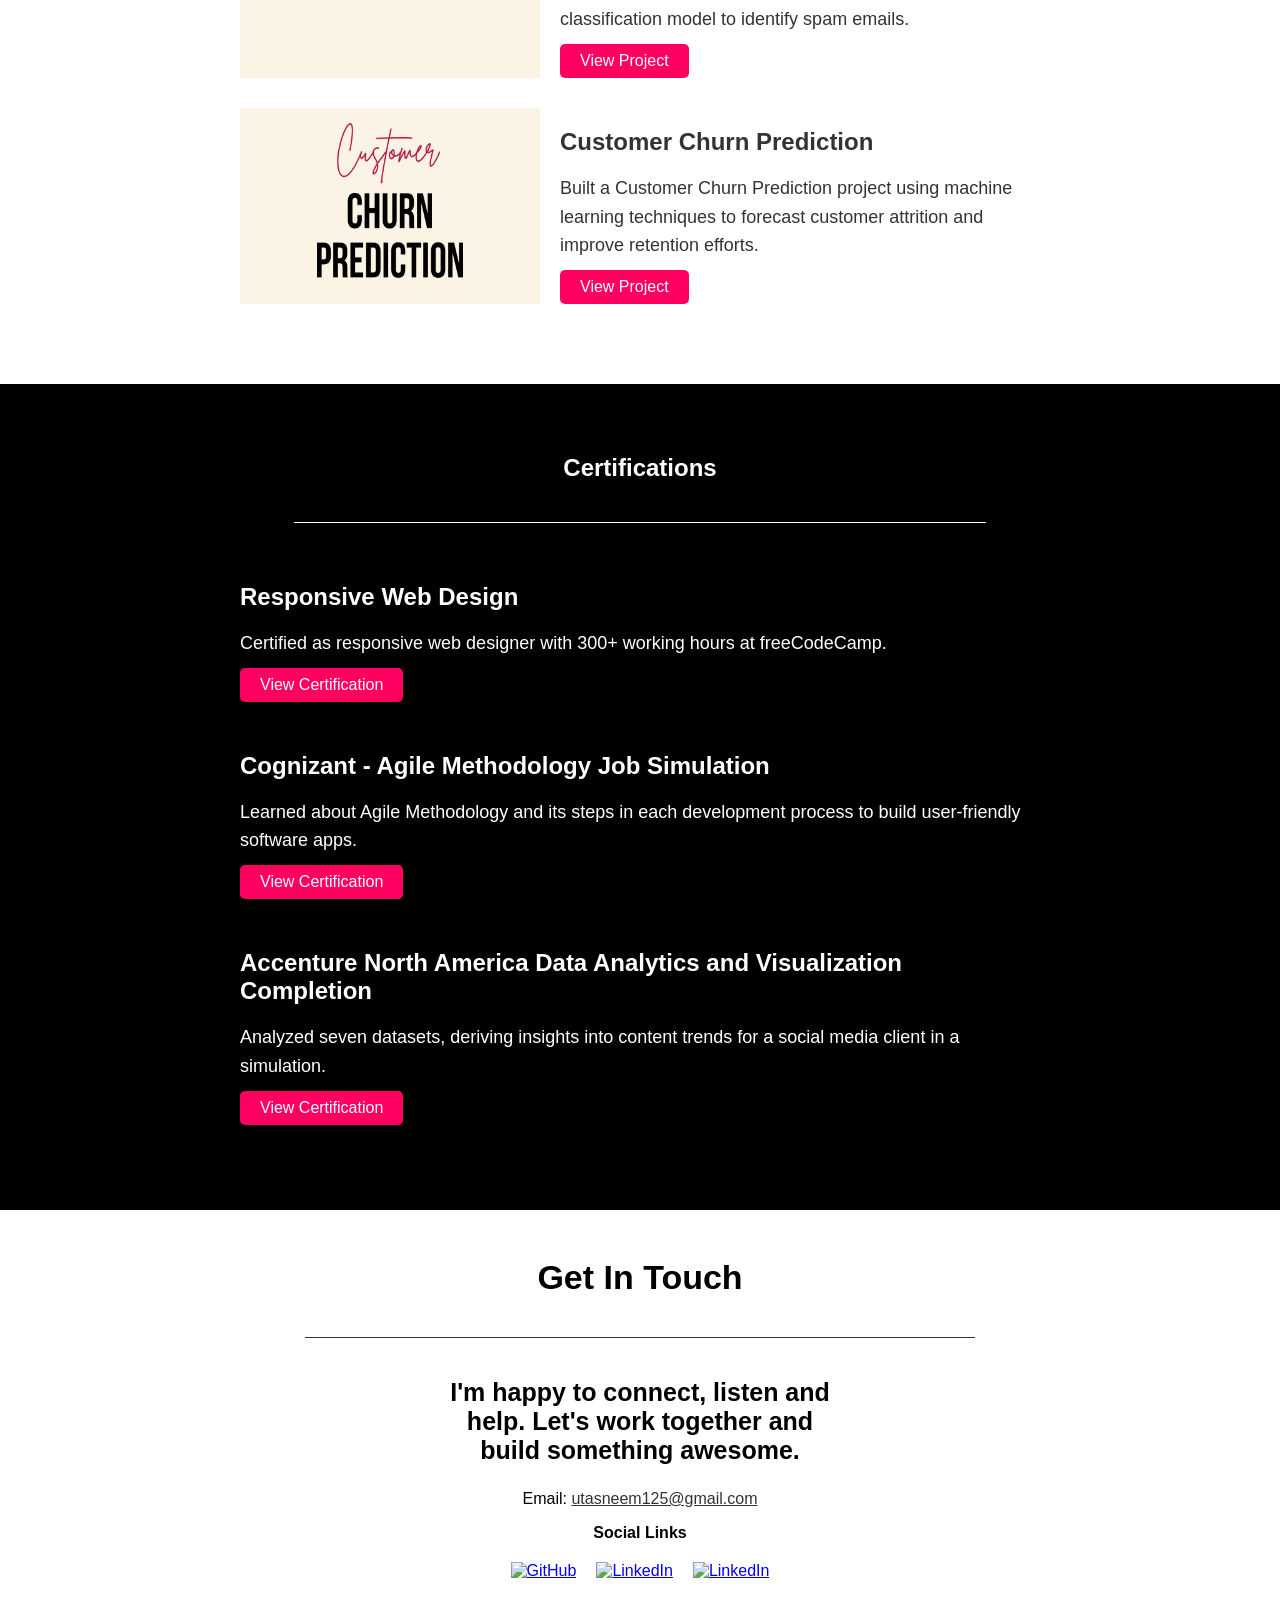
==== commit c3d3e7a7: "Update index.html" ====
--- a/index.html
+++ b/index.html
@@ -5,7 +5,7 @@
     <meta name="viewport" content="width=device-width, initial-scale=1.0">
 
     <link rel="stylesheet" href="style.css"> <!-- Linking the CSS file -->
-    <link rel="shortcut icon" href="C:\Users\Hp\OneDrive\Microsoft\OneDrive\Desktop\Portfolio\logo.png" type="image/x-icon">
+    <link rel="shortcut icon" href="logo.png" type="image/x-icon">
 
     <title>Uzma Portfolio</title>
 </head>
@@ -71,7 +71,7 @@
         <div class="education-content">
             <div class="education-item">
                 <div class="timeline__icon timeline__icon--education">
-                    <img src="C:\Users\Hp\OneDrive\Microsoft\OneDrive\Desktop\Portfolio\icon_education.png" alt="Education Icon">
+                    <img src="icon_education.png" alt="Education Icon">
                 </div>
                 <div class="education-details">
                     <p style="font-family: 'Roboto','sans-serif';"> July 2021 - May 2024</p>
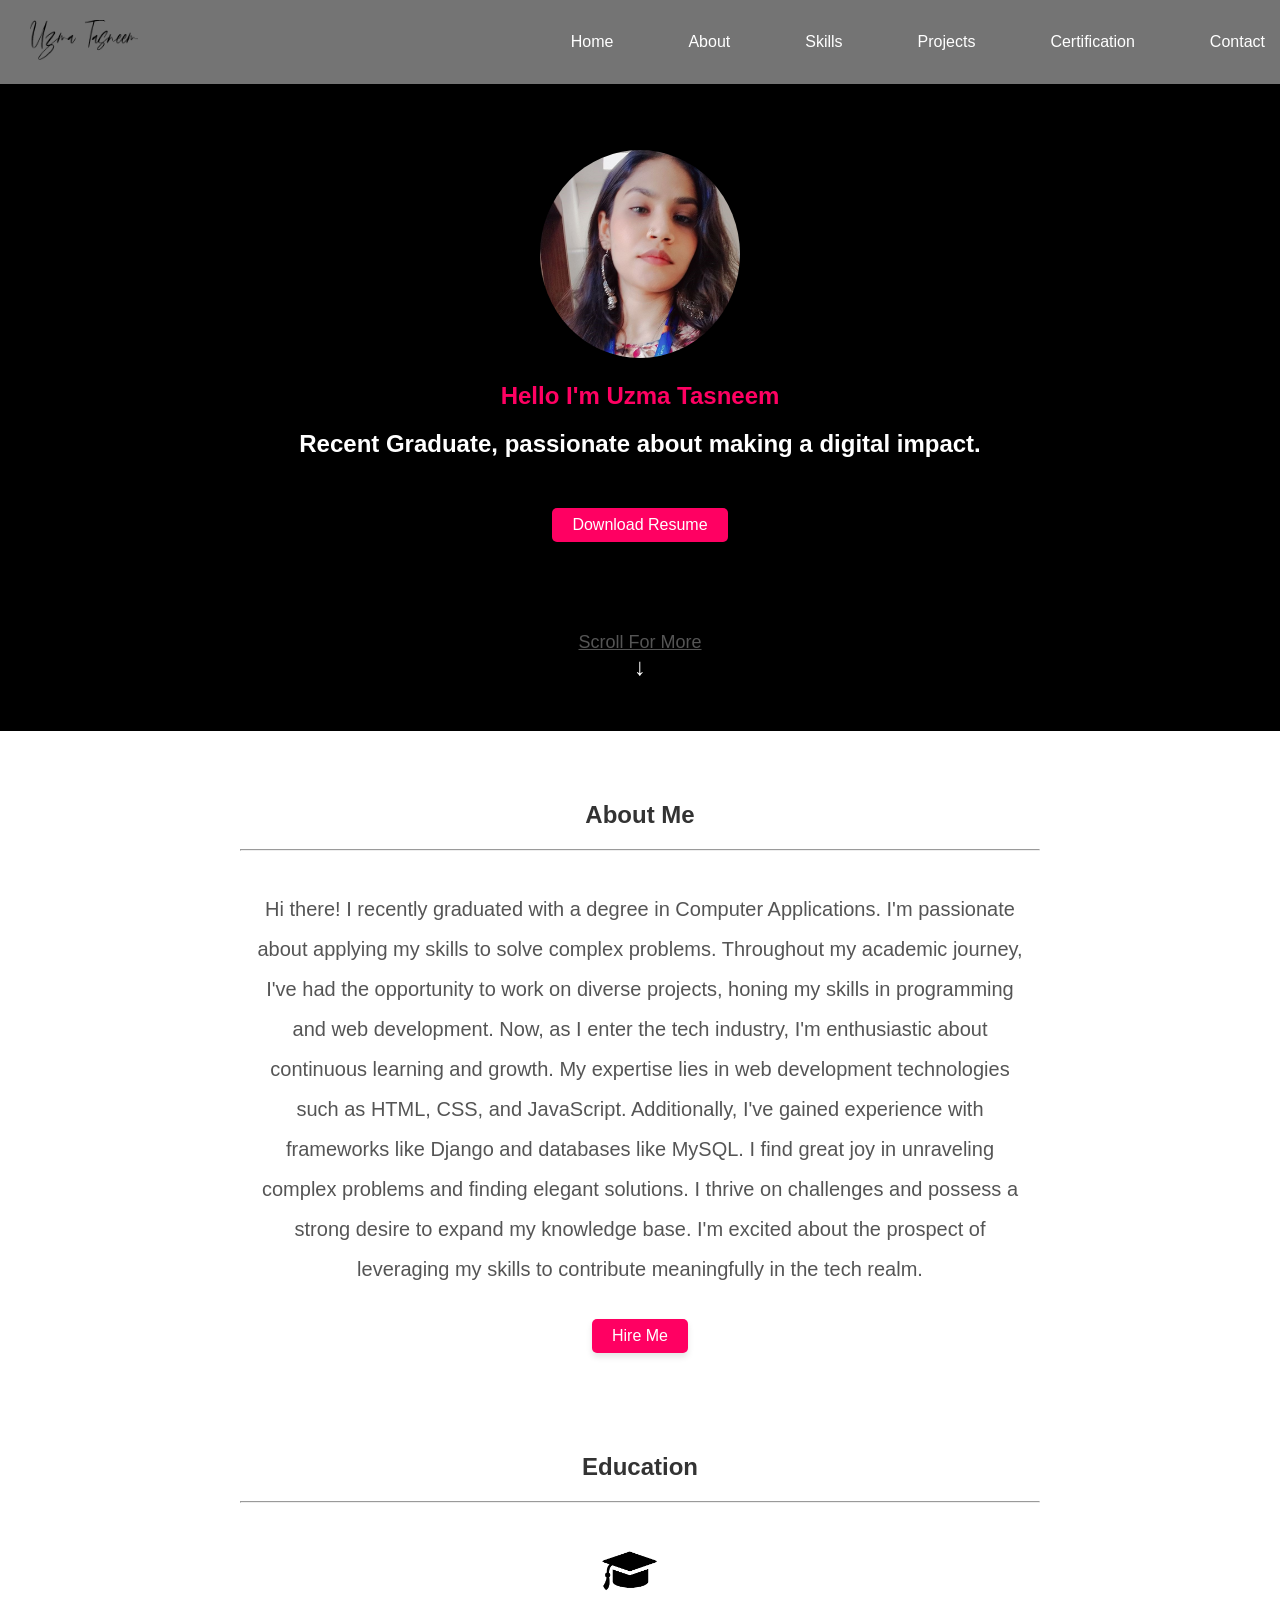
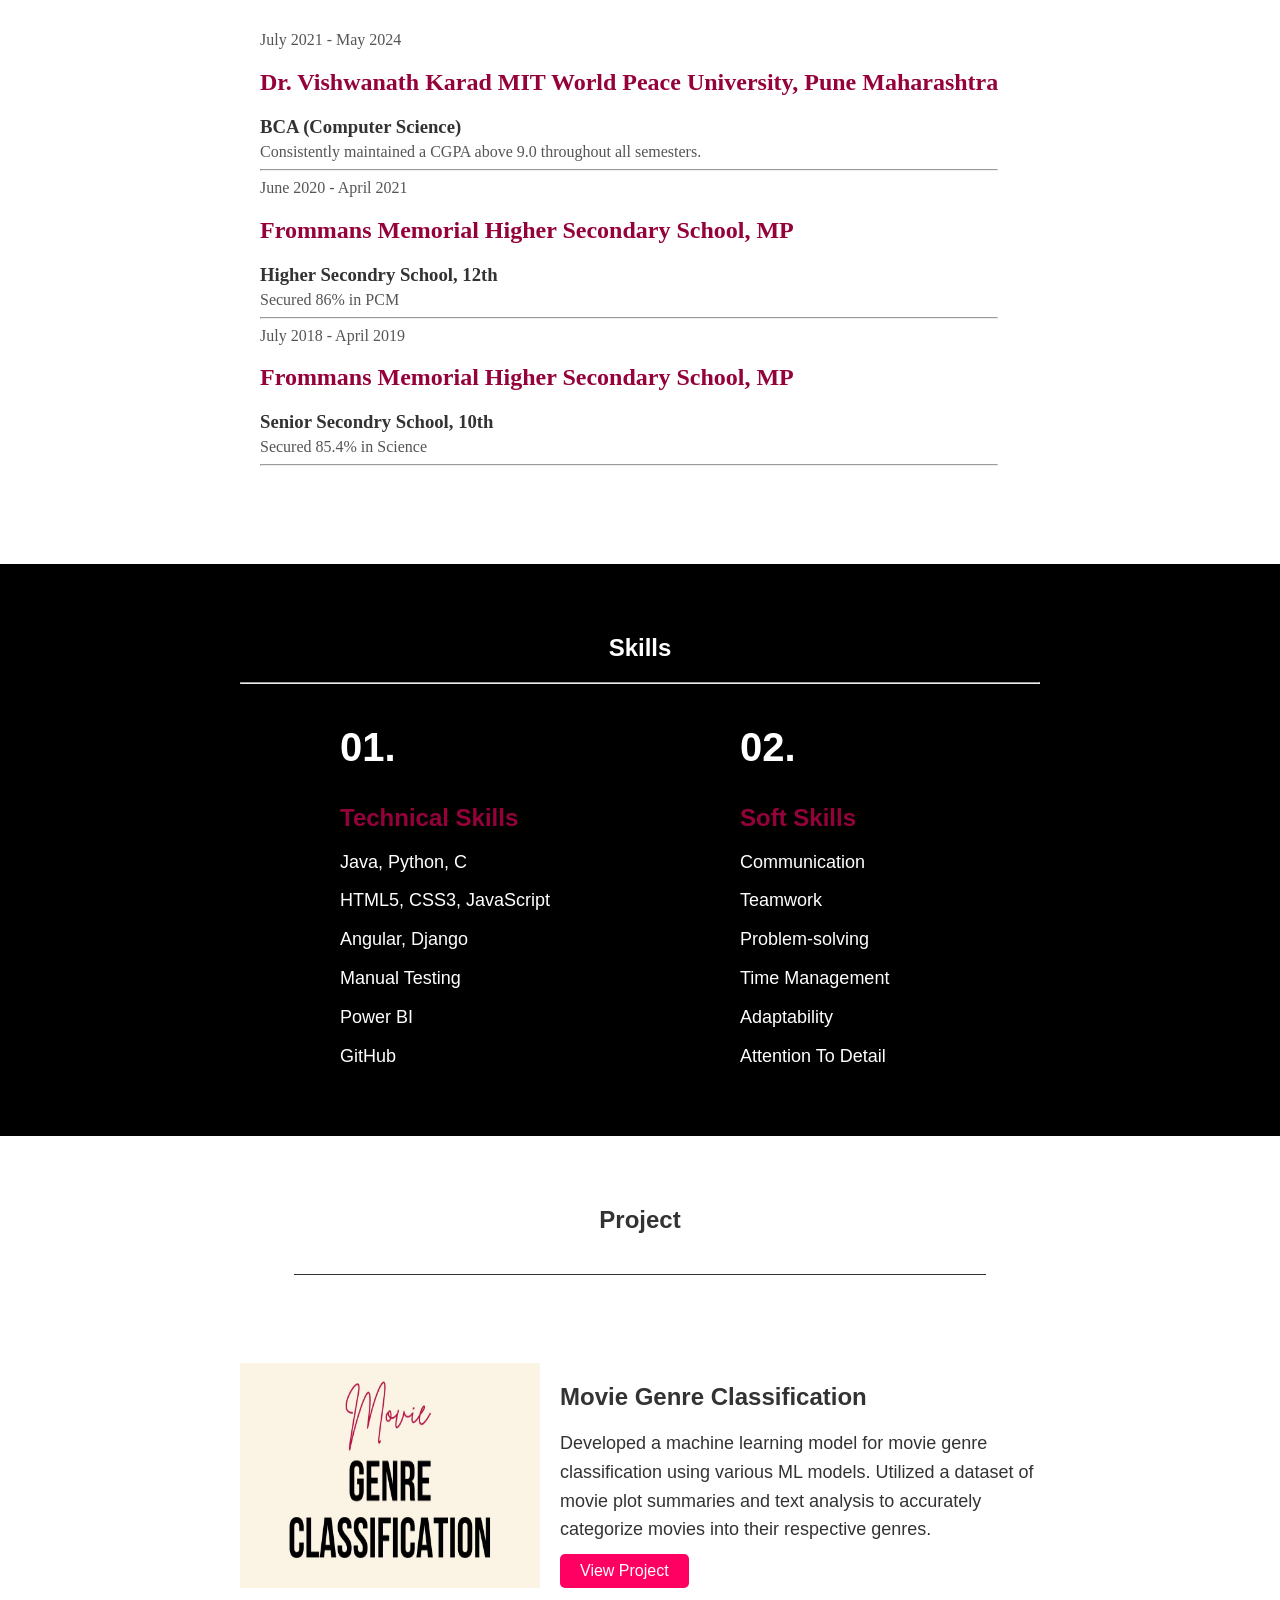
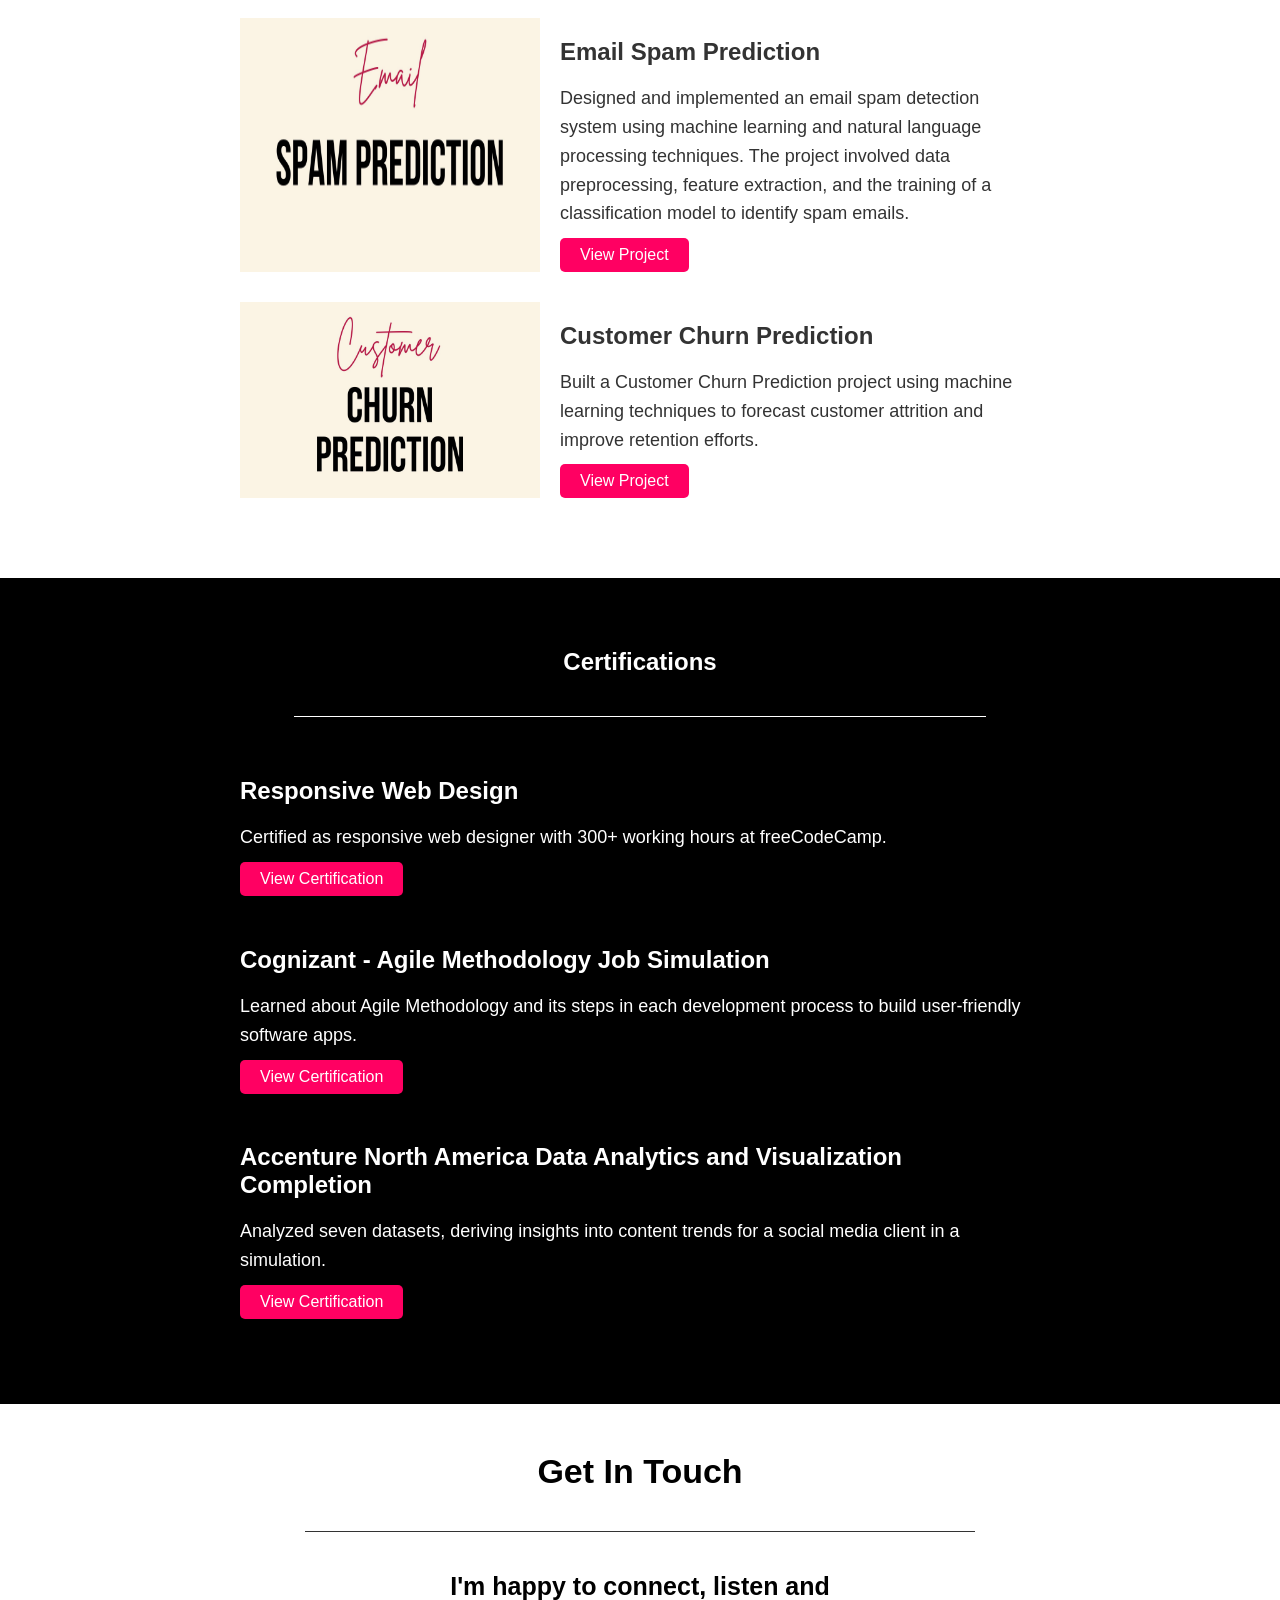
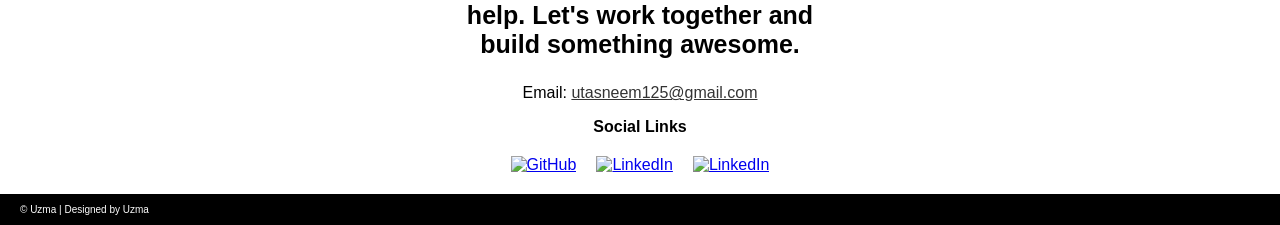
==== commit 83a4fcac: "Update index.html" ====
--- a/index.html
+++ b/index.html
@@ -13,7 +13,7 @@
     <header>
         <nav>
             <div class="logo">
-                <img src="signature.png" alt="Your Signature">
+                <img src="text-1704657317988.png" alt="Your Signature">
             </div>
             <ul class="nav-links">
                 <li><a href="#home">Home</a></li>
@@ -28,7 +28,7 @@
 
    <!--Home Page-->
    <section class="hero-section" id="home">
-    <img src="C:\Users\Hp\Downloads\photo.jpg" alt="Your Image">
+    <img src="photo.jpg" alt="Your Image">
     <h1 style="color: rgb(255, 0, 98);">Hello I'm Uzma Tasneem</h1>
     <h1 class="textofimage" style="color: white;">Recent Graduate, passionate about making a digital impact.</h1>
     <a href="C:\Users\Hp\Downloads\3last resume.pdf" target="_blank" rel="noopener noreferrer" class="resume-link">Download Resume</a>
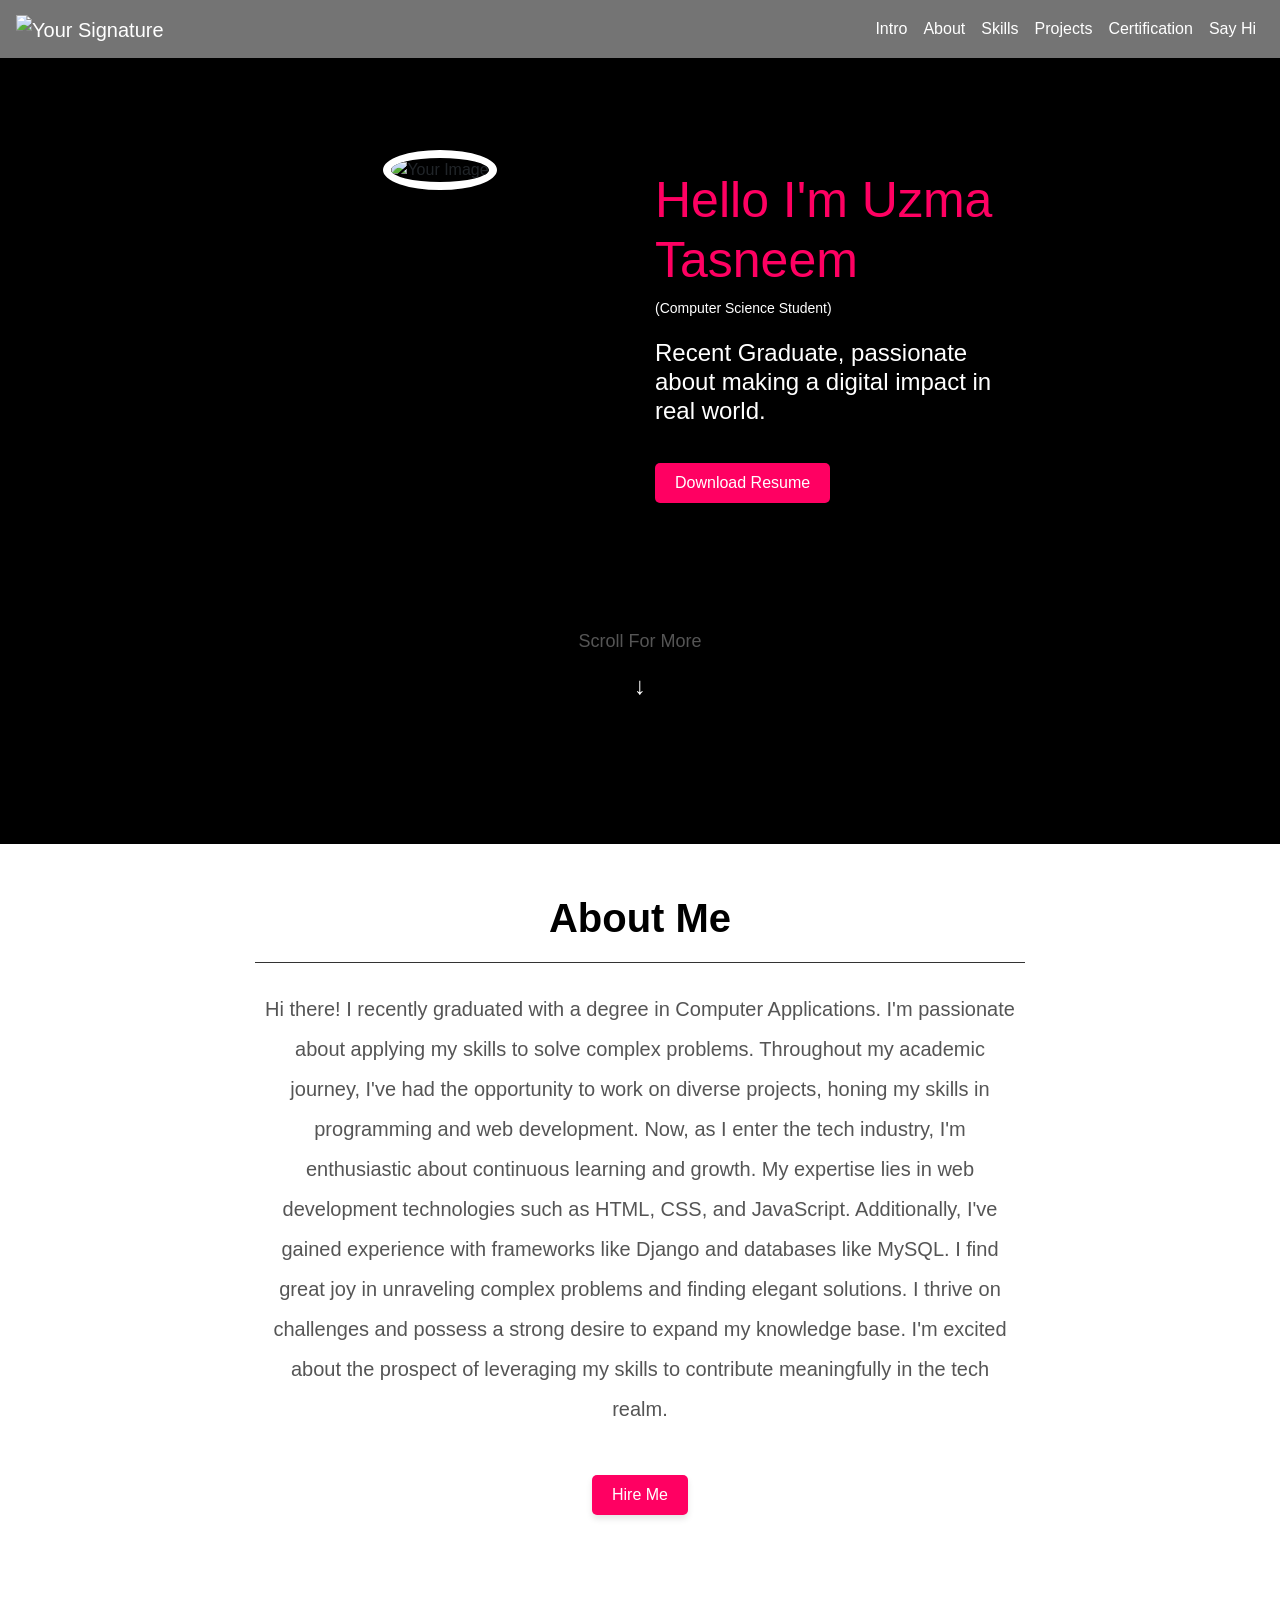
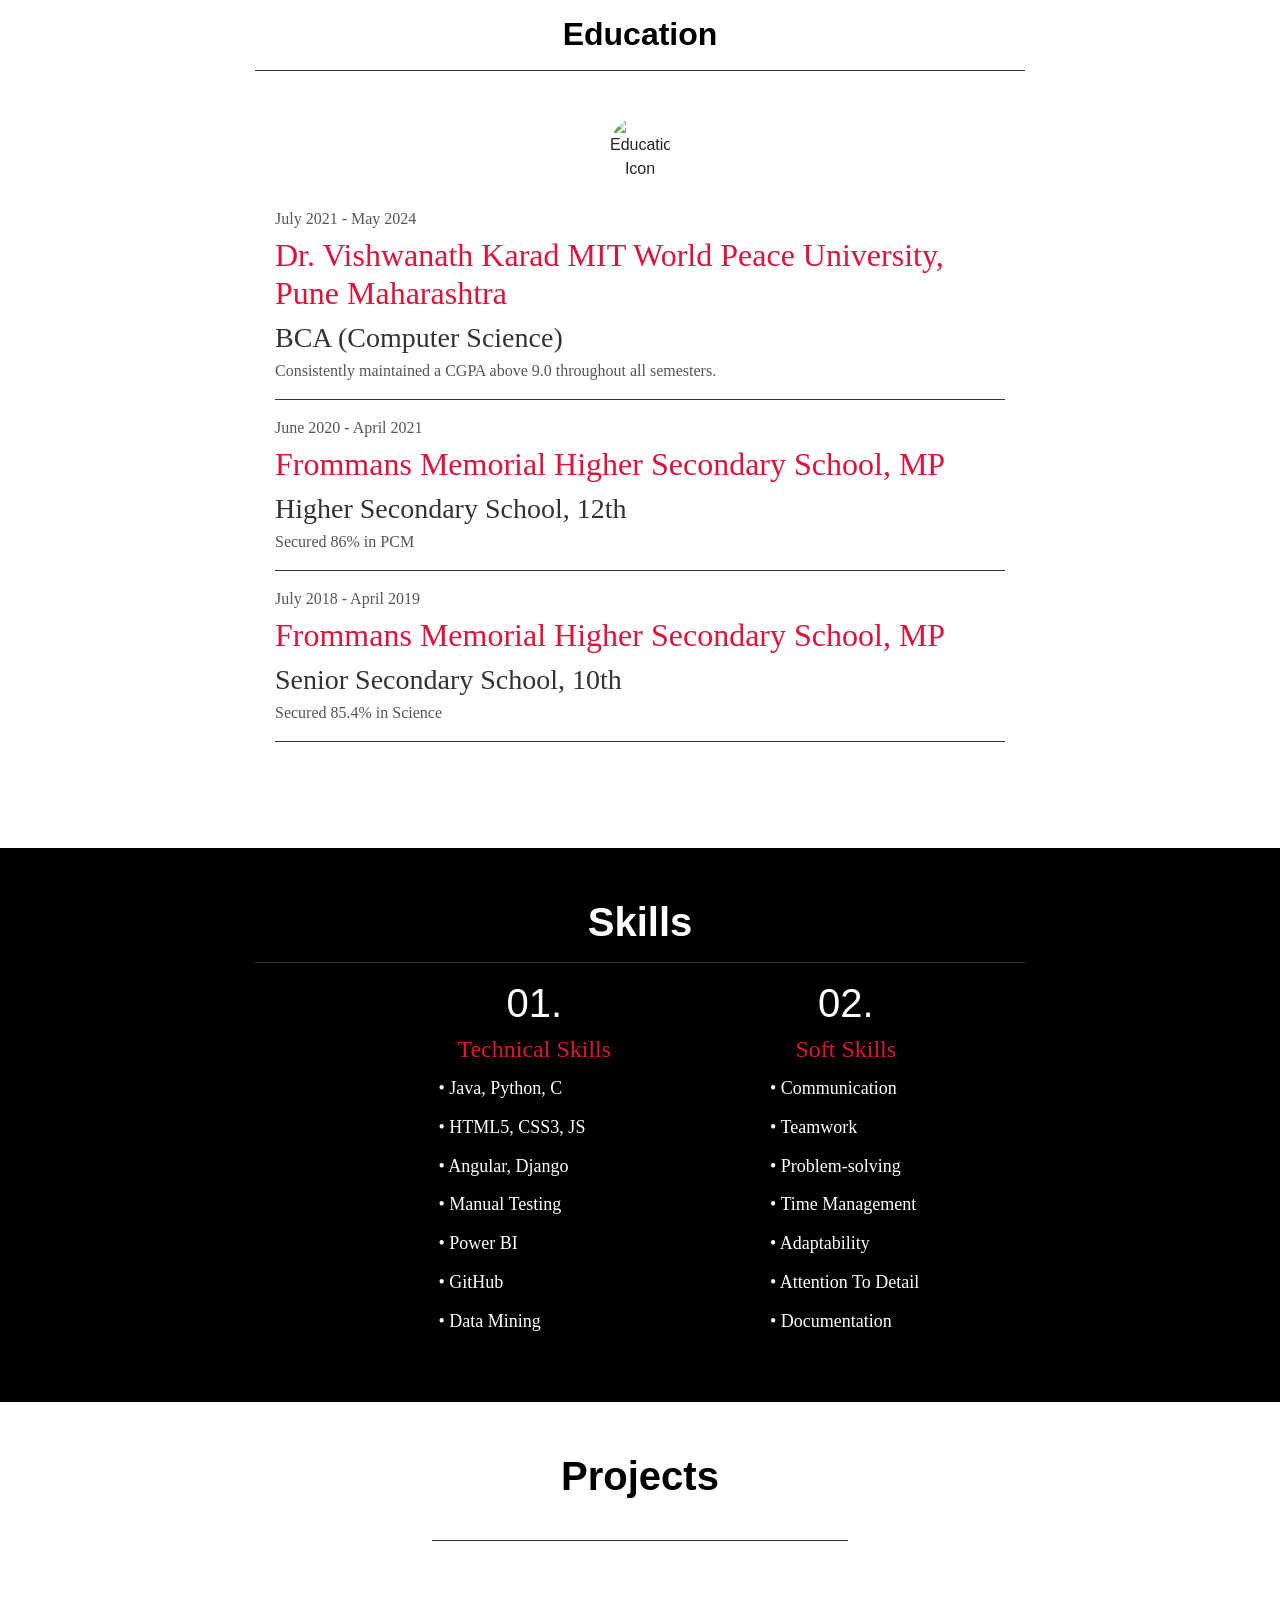
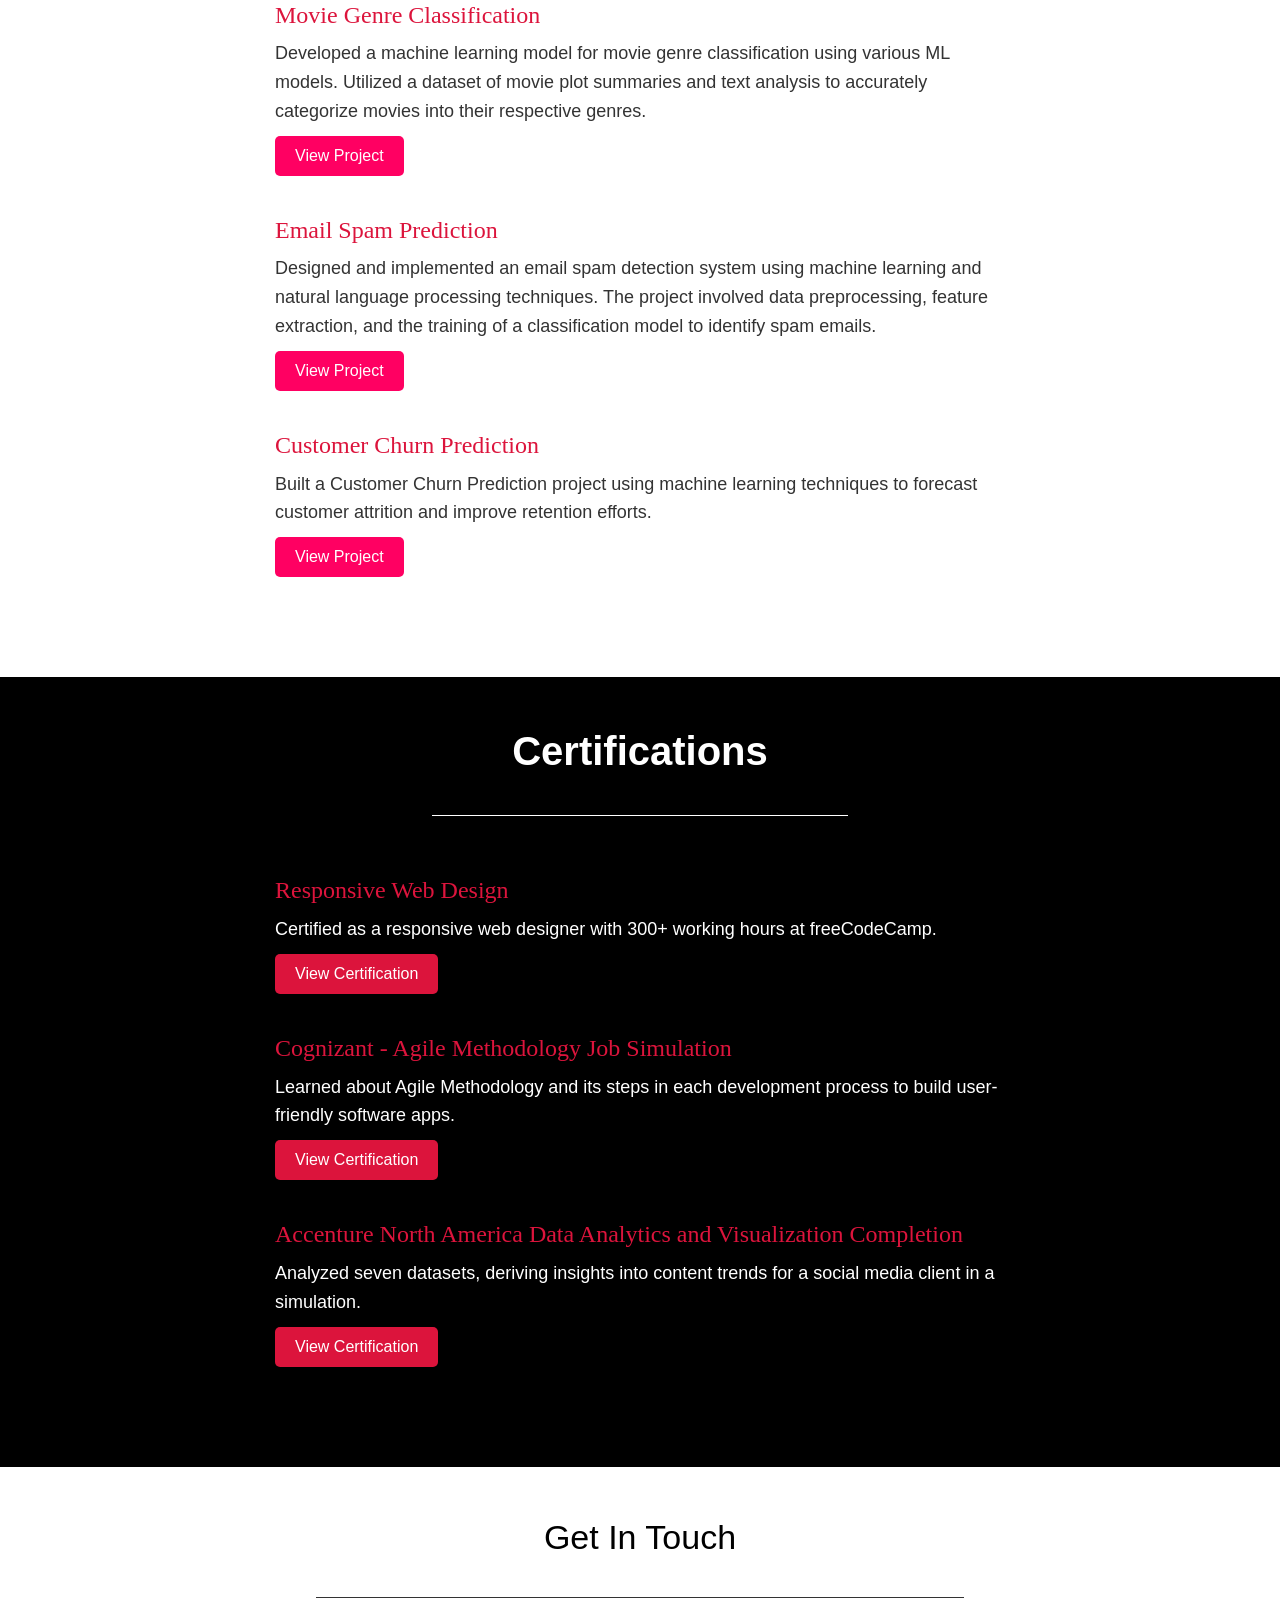
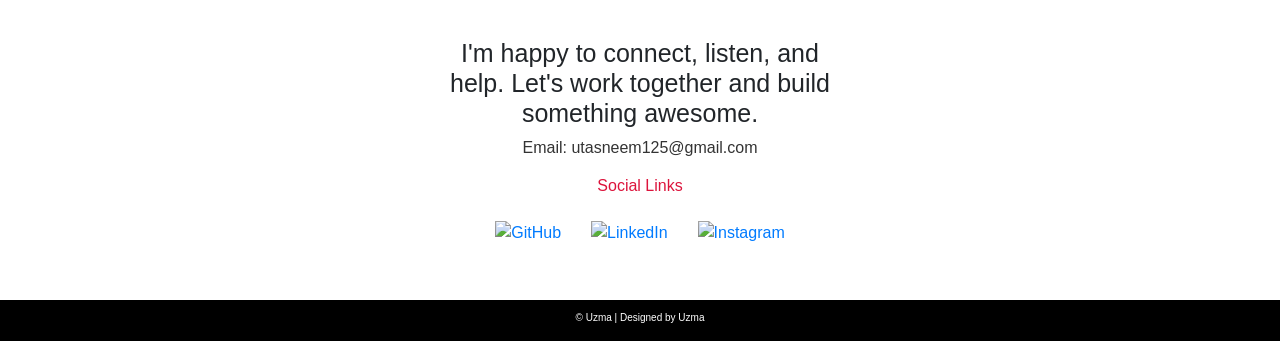
==== commit b4134273: "Update index.html" ====
--- a/index.html
+++ b/index.html
@@ -3,249 +3,286 @@
 <head>
     <meta charset="UTF-8">
     <meta name="viewport" content="width=device-width, initial-scale=1.0">
-
-    <link rel="stylesheet" href="style.css"> <!-- Linking the CSS file -->
-    <link rel="shortcut icon" href="logo.png" type="image/x-icon">
-
     <title>Uzma Portfolio</title>
+    <link rel="stylesheet" href="https://stackpath.bootstrapcdn.com/bootstrap/4.5.2/css/bootstrap.min.css">
+    <link rel="stylesheet" href="style.css">
+    
 </head>
 <body>
-    <header>
-        <nav>
-            <div class="logo">
-                <img src="text-1704657317988.png" alt="Your Signature">
-            </div>
-            <ul class="nav-links">
-                <li><a href="#home">Home</a></li>
-                <li><a href="#about">About</a></li>
-                <li><a href="#skills">Skills</a></li>
-                <li><a href="#projects">Projects</a></li>
-                <li><a href="#certification">Certification</a></li>
-                <li><a href="#contact">Contact</a></li>
+    
+    <!-- Navbar -->
+    <nav class="navbar navbar-expand-lg navbar-dark bg-custom fixed-top">
+        <a class="navbar-brand" href="home">
+            <img src="C:\Users\Hp\Downloads\text-1704657317988.png" alt="Your Signature" height="30">
+        </a>
+        <button class="navbar-toggler" type="button" data-toggle="collapse" data-target="#navbarNav" aria-controls="navbarNav" aria-expanded="false" aria-label="Toggle navigation">
+            <span class="navbar-toggler-icon"></span>
+        </button>
+        <div class="collapse navbar-collapse" id="navbarNav">
+            <ul class="navbar-nav ml-auto">
+                <li class="nav-item">
+                    <a class="nav-link link-custom" href="#home" style="color: #fff;">Intro</a>
+                </li>
+                <li class="nav-item">
+                    <a class="nav-link link-custom" href="#about" style="color: #fff;">About</a>
+                </li>
+                <li class="nav-item">
+                    <a class="nav-link link-custom" href="#skills" style="color: #fff;">Skills</a>
+                </li>
+                <li class="nav-item">
+                    <a class="nav-link link-custom" href="#projects" style="color: #fff;">Projects</a>
+                </li>
+                <li class="nav-item">
+                    <a class="nav-link link-custom" href="#certification" style="color: #fff;">Certification</a>
+                </li>
+                <li class="nav-item">
+                    <a class="nav-link link-custom" href="#contact" style="color: #fff;">Say Hi</a>
+                </li>
             </ul>
-        </nav>
-    </header>
-
-   <!--Home Page-->
-   <section class="hero-section" id="home">
-    <img src="photo.jpg" alt="Your Image">
-    <h1 style="color: rgb(255, 0, 98);">Hello I'm Uzma Tasneem</h1>
-    <h1 class="textofimage" style="color: white;">Recent Graduate, passionate about making a digital impact.</h1>
-    <a href="C:\Users\Hp\Downloads\3last resume.pdf" target="_blank" rel="noopener noreferrer" class="resume-link">Download Resume</a>
-    
-
-    <div class="scroll-down">
+        </div>
+    </nav>
+    
+<!-- Home Page -->
+<section class="hero-section" id="home" style="padding: 50px 0;">
+    <div class="container">
+        <div class="row">
+            <div class="col-lg-6">
+                <div class="image-container">
+                    <img src="C:\Users\Hp\Downloads\photo.jpg" class="img-fluid rounded-circle" alt="Your Image" style="width: 50%; height: auto; border: 8px solid #fff;">
+                </div>
+            </div>
+            <div class="col-lg-6">
+                <div class="text-center text-lg-left">
+                    <h1 style="color: rgb(255, 0, 98);font-size: 50px;">Hello I'm Uzma Tasneem</h1>
+                    <p style="color: rgb(255, 255, 255);font-size: 14px;">(Computer Science Student)</hp>
+
+                    <h1 class="textofimage" style="color: white;">Recent Graduate, passionate about making a digital impact in real world.</h1>
+                    <a href="C:\Users\Hp\Downloads\3last resume.pdf" target="_blank" rel="noopener noreferrer" class="resume-link" style="display: inline-block; padding: 8px 20px; background-color: rgb(255, 0, 98); color: #fff; text-decoration: none; border-radius: 5px; margin-top: 30px; transition: transform 0.3s ease-in-out, background-color 0.3s ease-in-out; box-shadow: 0 4px 6px rgba(0, 0, 0, 0.1);">Download Resume</a>
+                </div>
+            </div>
+        </div>
+    </div>
+
+    <div class="scroll-down text-center" style="margin-top: 90px;font-size: 50px;">
         <a href="#about" class="scroll-text">Scroll For More</a>
         <div class="scroll-icon">&#8595;</div> <!-- Unicode arrow icon -->
     </div>
-</section>
-
-
-  <!--About Section and Education Section-->
-  <section id="about" class="about-section">
-    <div class="container">
-        <h1 style="text-align: center; color: #333;">About Me</h1>
-        <hr>
-
-            <div class="text-content" style="flex: 2; padding: 10px 10px;">
-               
-                <p style="font-size: 20px; line-height: 2;text-align: center;">
-                    Hi there! I recently graduated with a degree in Computer Applications. I'm passionate about applying my skills to  solve complex problems. Throughout my academic journey, I've had the opportunity to work on diverse projects, honing my skills in programming and web development. Now, as I enter the tech industry, I'm enthusiastic about continuous learning and growth. My expertise lies in web development technologies such as HTML, CSS, and JavaScript. Additionally, I've gained experience with frameworks like Django and databases like MySQL. I find great joy in unraveling complex problems and finding elegant solutions. I thrive on challenges and possess a strong desire to expand my knowledge base. I'm excited about the prospect of leveraging my skills to contribute meaningfully in the tech realm.
-                                           </p>
-                
-            </div>
-                <a href="mailto:utasneem125@gmail.com?subject=Hiring Inquiry&body=Dear [Your Name],%0D%0A%0D%0AI came across your portfolio and was impressed by your skills and experience. I am interested in discussing potential job opportunities with you.%0D%0A%0D%0ACould you please let me know your availability for a call?%0D%0A%0D%0AThank you,%0D%0A[Your Name]" class="hireme">Hire Me
-                </a>
-            
-
-    </div>
-
-
-  
-</section>
-
-<!--Education Section-->
-<section id="education" class="education-section">
-    <div class="container">
-        <h2 style="text-align: center; color: #333; margin-top: 0%;">Education</h2> <hr>
+    
+</section>
+
+<!-- About Section -->
+<section id="about" class="about-section" style="padding: 50px 0;background-color: #fff;margin-top: 90px;">
+    <div class="container">
+        <div class="row">
+            <div class="col-md-12">
+                <h1 style="text-align: center; color: #000000; margin-bottom: 20px;font-weight: bold;">About Me</h1>
+                <hr style="border-color: #333;">
+            </div>
+            <div class="col-md-12">
+                <div class="text-content" style="padding: 10px;">
+                    <p style="font-size: 20px; line-height: 2; text-align: center;">Hi there! I recently graduated with a degree in Computer Applications. I'm passionate about applying my skills to solve complex problems. Throughout my academic journey, I've had the opportunity to work on diverse projects, honing my skills in programming and web development. Now, as I enter the tech industry, I'm enthusiastic about continuous learning and growth. My expertise lies in web development technologies such as HTML, CSS, and JavaScript. Additionally, I've gained experience with frameworks like Django and databases like MySQL. I find great joy in unraveling complex problems and finding elegant solutions. I thrive on challenges and possess a strong desire to expand my knowledge base. I'm excited about the prospect of leveraging my skills to contribute meaningfully in the tech realm.</p>
+                </div>
+            </div>
+            <div class="col-md-12 text-center" style="margin-top: 20px;">
+                <a href="mailto:utasneem125@gmail.com?subject=Hiring Inquiry&body=Dear [Your Name],%0D%0A%0D%0AI came across your portfolio and was impressed by your skills and experience. I am interested in discussing potential job opportunities with you.%0D%0A%0D%0ACould you please let me know your availability for a call?%0D%0A%0D%0AThank you,%0D%0A[Your Name]" class="hireme" style="display: inline-block; padding: 8px 20px; background-color: rgb(255, 0, 98); color: #fff; text-decoration: none; border-radius: 5px; transition: transform 0.3s ease-in-out, background-color 0.3s ease-in-out; box-shadow: 0 4px 6px rgba(0, 0, 0, 0.1);">Hire Me</a>
+            </div>
+        </div>
+    </div>
+</section>
+<!-- Education Section -->
+<section id="education" class="education-section" style="padding: 50px 0;background-color: white;">
+    <div class="container">
+        <h2 style="text-align: center; color: #000000; margin-top: 0%;font-weight: bold;">Education</h2>
+        <hr style="border-color: #333;">
         <div class="education-content">
             <div class="education-item">
-                <div class="timeline__icon timeline__icon--education">
-                    <img src="icon_education.png" alt="Education Icon">
+                <div class="timeline__icon timeline__icon--education" style="text-align: center;">
+                    <img src="C:\Users\Hp\OneDrive\Microsoft\OneDrive\Desktop\Portfolio\icon_education.png" alt="Education Icon" style="max-width: 100px;">
                 </div>
                 <div class="education-details">
-                    <p style="font-family: 'Roboto','sans-serif';"> July 2021 - May 2024</p>
-                     <h2 style="font-family: 'Frank Ruhl Libre',serif;">Dr. Vishwanath Karad MIT World Peace University, Pune Maharashtra</h2>
+                    <p style="font-family: 'Roboto','sans-serif';">July 2021 - May 2024</p>
+                    <h2 style="font-family: 'Frank Ruhl Libre', serif;color: crimson;">Dr. Vishwanath Karad MIT World Peace University, Pune Maharashtra</h2>
                     <h3 style="font-family: 'Roboto','sans-serif';">BCA (Computer Science)</h3>
                     <p style="font-family: 'Roboto','sans-serif';">Consistently maintained a CGPA above 9.0 throughout all semesters.</p>
-                </div><hr>
+                </div>
+                <hr style="border-color: #333;">
                 <div class="education-details">
-                    <p style="font-family: 'Roboto','sans-serif';"> June 2020 - April 2021</p>
-                     <h2 style="font-family: 'Frank Ruhl Libre',serif;">Frommans Memorial Higher Secondary School, MP</h2>
-                    <h3 style="font-family: 'Roboto','sans-serif';">Higher Secondry School, 12th</h3>
-                    <p style="font-family: 'Roboto','sans-serif';">Secured 86% in PCM
-                    </p>
-                </div><hr>
+                    <p style="font-family: 'Roboto','sans-serif';">June 2020 - April 2021</p>
+                    <h2 style="font-family: 'Frank Ruhl Libre', serif;color: crimson;">Frommans Memorial Higher Secondary School, MP</h2>
+                    <h3 style="font-family: 'Roboto','sans-serif';">Higher Secondary School, 12th</h3>
+                    <p style="font-family: 'Roboto','sans-serif';">Secured 86% in PCM</p>
+                </div>
+                <hr style="border-color: #333;">
                 <div class="education-details">
-                    <p style="font-family: 'Roboto','sans-serif';"> July 2018 - April 2019</p>
-                     <h2 style="font-family: 'Frank Ruhl Libre',serif;">Frommans Memorial Higher Secondary School, MP</h2>
-                    <h3 style="font-family: 'Roboto','sans-serif';">Senior Secondry School, 10th</h3>
-                    <p style="font-family: 'Roboto','sans-serif';">Secured 85.4% in Science
-                    </p>
-                </div><hr>
-            </div>
-        </div>
-    </div>
-</section>
-
-
-
-
+                    <p style="font-family: 'Roboto','sans-serif';">July 2018 - April 2019</p>
+                    <h2 style="font-family: 'Frank Ruhl Libre', serif;color:crimson">Frommans Memorial Higher Secondary School, MP</h2>
+                    <h3 style="font-family: 'Roboto','sans-serif';">Senior Secondary School, 10th</h3>
+                    <p style="font-family: 'Roboto','sans-serif';">Secured 85.4% in Science</p>
+                </div>
+                <hr style="border-color: #333;">
+            </div>
+        </div>
+    </div>
+</section>
 <!-- Skills Section -->
-<section id="skills" class="skills-section">
-        <div class="container">
-            <div class="image-container">
-                <div class="overlay-text">
-                    <h1 style="text-align: center; color: white;">Skills</h1><hr>
-                    <div class="skills-content">
-                        <div class="technical-skills">
-                            <h1 style="font-size: 40px;font-family:'Franklin Gothic Medium', 'Arial Narrow', Arial, sans-serif;">01.</h1>
-                            <h3>Technical Skills</h3>
-                            <ul>
-                                <li>Java, Python, C</li>
-                                <li>HTML5, CSS3, JavaScript</li>
-                                <li>Angular, Django</li>
-                                <li>Manual Testing</li>
-                                <li>Power BI</li>
-                                <li>GitHub</li>
-
-                                <!-- Add more technical skills as needed -->
-                            </ul>
-                        </div>
-                        <div class="soft-skills">
-                            <h1 style="font-size: 40px;font-family: 'Franklin Gothic Medium', 'Arial Narrow', Arial, sans-serif;">02.</h1>
-                            <h3>Soft Skills</h3>
-                            <ul>
-                                <li>Communication</li>
-                                <li>Teamwork</li>
-                                <li>Problem-solving</li>
-                                <li>Time Management</li>
-                                <li>Adaptability</li>
-                                <li>Attention To Detail</li>
-                                <!-- Add more soft skills as needed -->
-                            </ul>
-                        </div>
+<section id="skills" class="skills-section" style="padding: 50px 0;">
+    <div class="container">
+        <h1 style="color: white; text-align: center;font-weight: bold;">Skills</h1>
+
+        <hr style="border-color: #333;">
+
+        <div class="image-container" style="display: flex; justify-content: center;">
+            <div class="overlay-text" style="max-width: 670px; text-align: center;">
+                <div class="skills-content" style="display: flex; flex-wrap: wrap; justify-content: space-between;">
+                    <div class="technical-skills" style="width: calc(50% - 10px); margin-right: 20px;">
+                        <h1 style="font-size: 40px;color: #fff; display: inline-block;">01.</h1>
+                        <h3 style="color: crimson; display: inline-block; margin-left: 0px;font-family: 'Frank Ruhl Libre';">Technical Skills</h3>
+                        <ul style="list-style-type: none;font-family: 'Frank Ruhl Libre'; padding: 0; color: #fff;font-size: 20px;text-align: left;line-height: 40px;">
+                            <li>&#8226; Java, Python, C</li>
+                            <li>&#8226; HTML5, CSS3, JS</li>
+                            <li>&#8226; Angular, Django</li>
+                            <li>&#8226; Manual Testing</li>
+                            <li>&#8226; Power BI</li>
+                            <li>&#8226; GitHub</li>
+                            <li>&#8226; Data Mining</li>
+                            
+
+                        </ul>
                     </div>
-                </div>
-            </div> </div>
-        
-    </section>
+                    <div class="soft-skills" style="width: calc(50% - 10px);">
+                        <h1 style="font-size: 40px;color: rgb(255, 255, 255);">02.</h1>
+                        <h3 style="color: crimson;font-family: 'Frank Ruhl Libre';">Soft Skills</h3>
+                        <ul style="list-style-type: none;font-family: 'Frank Ruhl Libre';margin-left: 20px; padding: 0; color: #fff;font-size: 20px;text-align: left;line-height:40px;">
+                            <li>&#8226; Communication</li>
+                            <li>&#8226; Teamwork</li>
+                            <li>&#8226; Problem-solving</li>
+                            <li>&#8226; Time Management</li>
+                            <li>&#8226; Adaptability</li>
+                            <li>&#8226; Attention To Detail</li>
+                            <li>&#8226; Documentation</li>
+
+                            
+                        </ul>
+                    </div>
+                </div>
+            </div>
+        </div>
+    </div>
+</section>
+
 
 <!-- Projects Section -->
-<section id="projects" class="projects-section">
-    <h1 style="text-align: center; color:#333;">Project</h1>
-    <hr style="color: #333;">
-
-    <div class="container">
-        <h1 style="text-align: center; color: #ffffff;">Projects</h1>
-        <div class="project">
-            <img src="movie.jpg" alt="Project 1 Image">
-            <div class="project-details">
-                <h2>Movie Genre Classification</h2>
-                <p>Developed a machine learning model for movie genre classification using various ML models. Utilized a dataset of movie plot summaries and text analysis to accurately categorize movies into their respective genres.</p>
-                <a href="https://github.com/iUzmaa/Movie_Genre_Classification" target="_blank">View Project</a>
-            </div>
-        </div>
-        <div class="project">
-            <img src="email.jpg" alt="Email Spam Prediction">
-            <div class="project-details">
-                <h2>Email Spam Prediction</h2>
-                <p>Designed and implemented an email spam detection system using machine learning and natural language processing techniques. The project involved data preprocessing, feature extraction, and the training of a classification model to identify spam emails.</p>
-                <a href="https://github.com/iUzmaa/Email_Spam_Detection">View Project</a>
-            </div>
-        </div>
-        <div class="project">
-            <img src="customer.jpg" alt=" Customer Churn Prediction">
-            <div class="project-details">
-                <h2> Customer Churn Prediction</h2>
-                <p>Built a Customer Churn Prediction project using machine learning techniques to forecast customer attrition and improve retention efforts.</p>
-                <a href="https://github.com/iUzmaa/Customer_Churn_Prediction">View Project</a>
-            </div>
-        </div>
-        
-    </div> 
-</section>
+<section id="projects" class="projects-section" style="padding: 50px 0; background-color: #fff;">
+    <div class="container">
+        <h1 style="text-align: center; color: #000000;font-weight: bold;">Projects</h1>
+        <hr style="border-color: #000000;">
+        <div class="project" style="display: flex; flex-wrap: wrap; justify-content: left;">
+            <div class="project-item" style="margin: 20px;">
+                <div class="project-details" style="text-align: center;text-align: left;">
+                    <h2 style="color: crimson;font-family: 'Frank Ruhl Libre'">Movie Genre Classification</h2>
+                    <p style="font-size: 18px;"> Developed a machine learning model for movie genre classification using various ML models. Utilized a dataset of movie plot summaries and text analysis to accurately categorize movies into their respective genres.</p>
+                    <a href="https://github.com/iUzmaa/Movie_Genre_Classification" target="_blank">View Project</a>
+                </div>
+            </div>
+            <div class="project-item" style="margin: 20px;">
+                <div class="project-details" style="text-align: left;">
+                    <h2 style="color: crimson;font-family: 'Frank Ruhl Libre'">Email Spam Prediction</h2>
+                    <p style="font-size: 18px;">Designed and implemented an email spam detection system using machine learning and natural language processing techniques. The project involved data preprocessing, feature extraction, and the training of a classification model to identify spam emails.</p>
+                    <a href="https://github.com/iUzmaa/Email_Spam_Detection" target="_blank">View Project</a>
+                </div>
+            </div>
+            <div class="project-item" style="margin: 20px;">
+                <div class="project-details" style="text-align: left;">
+                    <h2 style="color: crimson;font-family: 'Frank Ruhl Libre'">Customer Churn Prediction</h2>
+                    <p style="font-size: 18px;">Built a Customer Churn Prediction project using machine learning techniques to forecast customer attrition and improve retention efforts.</p>
+                    <a href="https://github.com/iUzmaa/Customer_Churn_Prediction" target="_blank">View Project</a>
+                </div>
+            </div>
+
+        </div>
+    </div>
+</section>
+
 <!-- Certifications Section -->
-<section id="certification" class="certifications-section">
-    <h1 style="text-align: center; color:#ffffff;">Certifications</h1>
-    <hr style="color: #ffffff;">
-
-    <div class="container">
-        <div class="certification">
-            <div class="certification-details">
-                <h2>Responsive Web Design</h2>
-                <p>Certified as  responsive web designer with 300+ working hours at freeCodeCamp.</p>
-                <a href="https://www.freecodecamp.org/certification/fcc99667b80-7747-48d4-8057-a36731a92a79/responsive-web-design" target="_blank">View Certification</a>
-            </div>
-        </div>
-        <div class="certification">
-            <div class="certification-details">
-                <h2>Cognizant - Agile Methodology Job Simulation</h2>
-                <p>Learned about Agile Methodology and its steps in each development process to build user-friendly software apps.</p>
-                <a href="https://forage-uploads-prod.s3.amazonaws.com/completion-certificates/Cognizant/ZZswQd6xGydd758vz_Cognizant_Z4FJCMzEEjjeLbtsp_1693684779840_completion_certificate.pdf" target="_blank">View Certification</a>
-            </div>
-        </div>
-        <div class="certification">
-            <div class="certification-details">
-                <h2>Accenture North America Data Analytics and Visualization Completion</h2>
-                <p>Analyzed seven datasets, deriving insights into content trends for a social media client in a simulation.</p>
-                <a href="https://forage-uploads-prod.s3.amazonaws.com/completion-certificates/Accenture%20North%20America/hzmoNKtzvAzXsEqx8_Accenture%20North%20America_Z4FJCMzEEjjeLbtsp_1687205389878_completion_certificate.pdf" target="_blank">View Certification</a>
-            </div>
-        </div>
-        <!-- Add more certifications as needed -->
-    </div>
-</section>
-
-
-<section class="contact" >
-    
-    <div id="contact" style="background-color: white; padding: 20px; margin-top: 5px;">
-        <h1 style="text-align: center; color:#000000; font-size: 34px;">Get In Touch</h1>
-    <hr style="color: #333;">
+<section id="certification" class="certifications-section" style="padding: 50px 0; background-color: #000000;">
+    <div class="container">
+        <h1 style="text-align: center; color: #ffffff;font-weight: bold;">Certifications</h1>
+        <hr style="border-color: #333;">
+        <div class="certification" style="display: flex; flex-wrap: wrap; justify-content: left;">
+            <div class="certification-item" style="margin: 20px;">
+                <div class="certification-details" style="text-align: center;color: white;text-align: left;">
+                    <h2 style="color:  crimson;font-family: 'Frank Ruhl Libre'">Responsive Web Design</h2>
+                    <p style="font-size: 18px;">Certified as a responsive web designer with 300+ working hours at freeCodeCamp.</p>
+                    <a href="https://www.freecodecamp.org/certification/fcc99667b80-7747-48d4-8057-a36731a92a79/responsive-web-design" target="_blank" style="display: inline-block; padding: 8px 20px; background-color:crimson; color: #fff; text-decoration: none; border-radius: 5px; transition: transform 0.3s ease-in-out, background-color 0.3s ease-in-out; box-shadow: 0 4px 6px rgba(0, 0, 0, 0.1);">View Certification</a>
+                </div>
+            </div>
+           
+            <div class="certification-item" style="margin: 20px;">
+                <div class="certification-details" style="text-align: center;color: white;text-align: left;">
+                    <h2 style="color:  crimson;font-family: 'Frank Ruhl Libre'">Cognizant - Agile Methodology Job Simulation</h2>
+                    <p style="font-size: 18px;">Learned about Agile Methodology and its steps in each development process to build user-friendly software apps.</p>
+                    <a href="https://forage-uploads-prod.s3.amazonaws.com/completion-certificates/Cognizant/ZZswQd6xGydd758vz_Cognizant_Z4FJCMzEEjjeLbtsp_1693684779840_completion_certificate.pdf" target="_blank" style="display: inline-block; padding: 8px 20px; background-color:crimson; color: #fff; text-decoration: none; border-radius: 5px; transition: transform 0.3s ease-in-out, background-color 0.3s ease-in-out; box-shadow: 0 4px 6px rgba(0, 0, 0, 0.1);">View Certification</a>
+                </div>
+            </div>
+            <div class="certification-item" style="margin: 20px;">
+                <div class="certification-details" style="text-align: center;color: white;text-align: left;">
+                    <h2 style="color:  crimson;font-family: 'Frank Ruhl Libre'">Accenture North America Data Analytics and Visualization Completion</h2>
+                    <p style="font-size: 18px;">Analyzed seven datasets, deriving insights into content trends for a social media client in a simulation.</p>
+                    <a href="https://forage-uploads-prod.s3.amazonaws.com/completion-certificates/Accenture%20North%20America/hzmoNKtzvAzXsEqx8_Accenture%20North%20America_Z4FJCMzEEjjeLbtsp_1687205389878_completion_certificate.pdf" target="_blank" style="display: inline-block; padding: 8px 20px; background-color:crimson; color: #fff; text-decoration: none; border-radius: 5px; transition: transform 0.3s ease-in-out, background-color 0.3s ease-in-out; box-shadow: 0 4px 6px rgba(0, 0, 0, 0.1);">View Certification</a>
+                </div>
+            </div>
+        </div>
+    </div>
+</section>
+
+<!-- Contact Section -->
+<section class="contact" style="padding: 50px 0; background-color: #fff;">
+    <div id="contact" style="max-width: 1200px; margin: 0 auto; text-align: center;">
+        <h1 style="color: #000000; font-size: 34px;">Get In Touch</h1>
+        <hr style="border-color: #000000;">
         <div style="max-width: 400px; margin: 0 auto;">
-            <h3 style="font-size: 25px; text-align: center;font-family:Arial, Helvetica, sans-serif; ">I'm happy to connect, listen and help. Let's work together and build something awesome.</h3>
-            <p style="font-size: 16px; text-align: center;">Email: <a href="mailto:utasneem125@gmail.com" style="color: #333;">utasneem125@gmail.com</a></p>
-            <!-- You can add more contact information or a form here -->
-            <h2 style="text-align: center;font-size: 16px;">Social Links </h2>
-            <div class="social-icons">
+            <h3 style="font-size: 25px; font-family: Arial, Helvetica, sans-serif;">I'm happy to connect, listen, and help. Let's work together and build something awesome.</h3>
+            <p style="font-size: 16px;"><a href="mailto:utasneem125@gmail.com" style="color: #333;">Email: utasneem125@gmail.com</a></p>
+            <h2 style="font-size: 16px; color:crimson;">Social Links</h2>
+            <div class="social-icons" style="display: flex; justify-content: center;">
                 <a href="https://github.com/iUzmaa" target="_blank" rel="noopener noreferrer">
-                    <img src="https://upload.wikimedia.org/wikipedia/commons/9/91/Octicons-mark-github.svg" alt="GitHub">
+                    <img src="https://upload.wikimedia.org/wikipedia/commons/9/91/Octicons-mark-github.svg" alt="GitHub" style="width: 30px; margin: 5px;">
                 </a>
                 <a href="https://www.linkedin.com/in/uzma-tasneem/" target="_blank" rel="noopener noreferrer">
-                    <img src="https://upload.wikimedia.org/wikipedia/commons/c/ca/LinkedIn_logo_initials.png" alt="LinkedIn">
+                    <img src="https://upload.wikimedia.org/wikipedia/commons/c/ca/LinkedIn_logo_initials.png" alt="LinkedIn" style="width: 30px; margin: 5px;">
                 </a>
                 <a href="https://www.instagram.com/_mashuqa_?igsh=eWt2am1wdm5qcHc1" target="_blank" rel="noopener noreferrer">
-                    <img src="https://upload.wikimedia.org/wikipedia/commons/thumb/a/a5/Instagram_icon.png/800px-Instagram_icon.png" alt="LinkedIn">
+                    <img src="https://upload.wikimedia.org/wikipedia/commons/thumb/a/a5/Instagram_icon.png/800px-Instagram_icon.png" alt="Instagram" style="width: 30px; margin: 5px;">
                 </a>
             </div>
         </div>
     </div>
 </section>
-<footer>
-    <p style="font-size: 10px; color: #ffffff; margin-left: 20px;" >&copy; Uzma | Designed by Uzma</p>
+
+<footer style="background-color: #000000; text-align: center;margin-top: 10px;">
+    <p style="font-size: 10px; color: #ffffff;">&copy; Uzma | Designed by Uzma</p>
 </footer>
-</body>
-<script>
-    // Smooth scrolling function
-    document.querySelectorAll('a[href^="#"]').forEach(anchor => {
-        anchor.addEventListener('click', function (e) {
-            e.preventDefault();
-
-            document.querySelector(this.getAttribute('href')).scrollIntoView({
-                behavior: 'smooth'
+    
+
+    <!-- Bootstrap JS files -->
+    <script src="https://code.jquery.com/jquery-3.5.1.min.js"></script>
+    <script src="https://cdn.jsdelivr.net/npm/@popperjs/core@2.5.4/dist/umd/popper.min.js"></script>
+    <script src="https://stackpath.bootstrapcdn.com/bootstrap/4.5.2/js/bootstrap.bundle.min.js"></script>
+    <script>
+        // Smooth scrolling function
+        $(document).ready(function(){
+            $("a").on('click', function(event) {
+                if (this.hash !== "") {
+                    event.preventDefault();
+                    var hash = this.hash;
+                    $('html, body').animate({
+                        scrollTop: $(hash).offset().top
+                    }, 800, function(){
+                        window.location.hash = hash;
+                    });
+                }
             });
         });
-    });
-    
-</script>
+    </script>
+</body>
 </html>
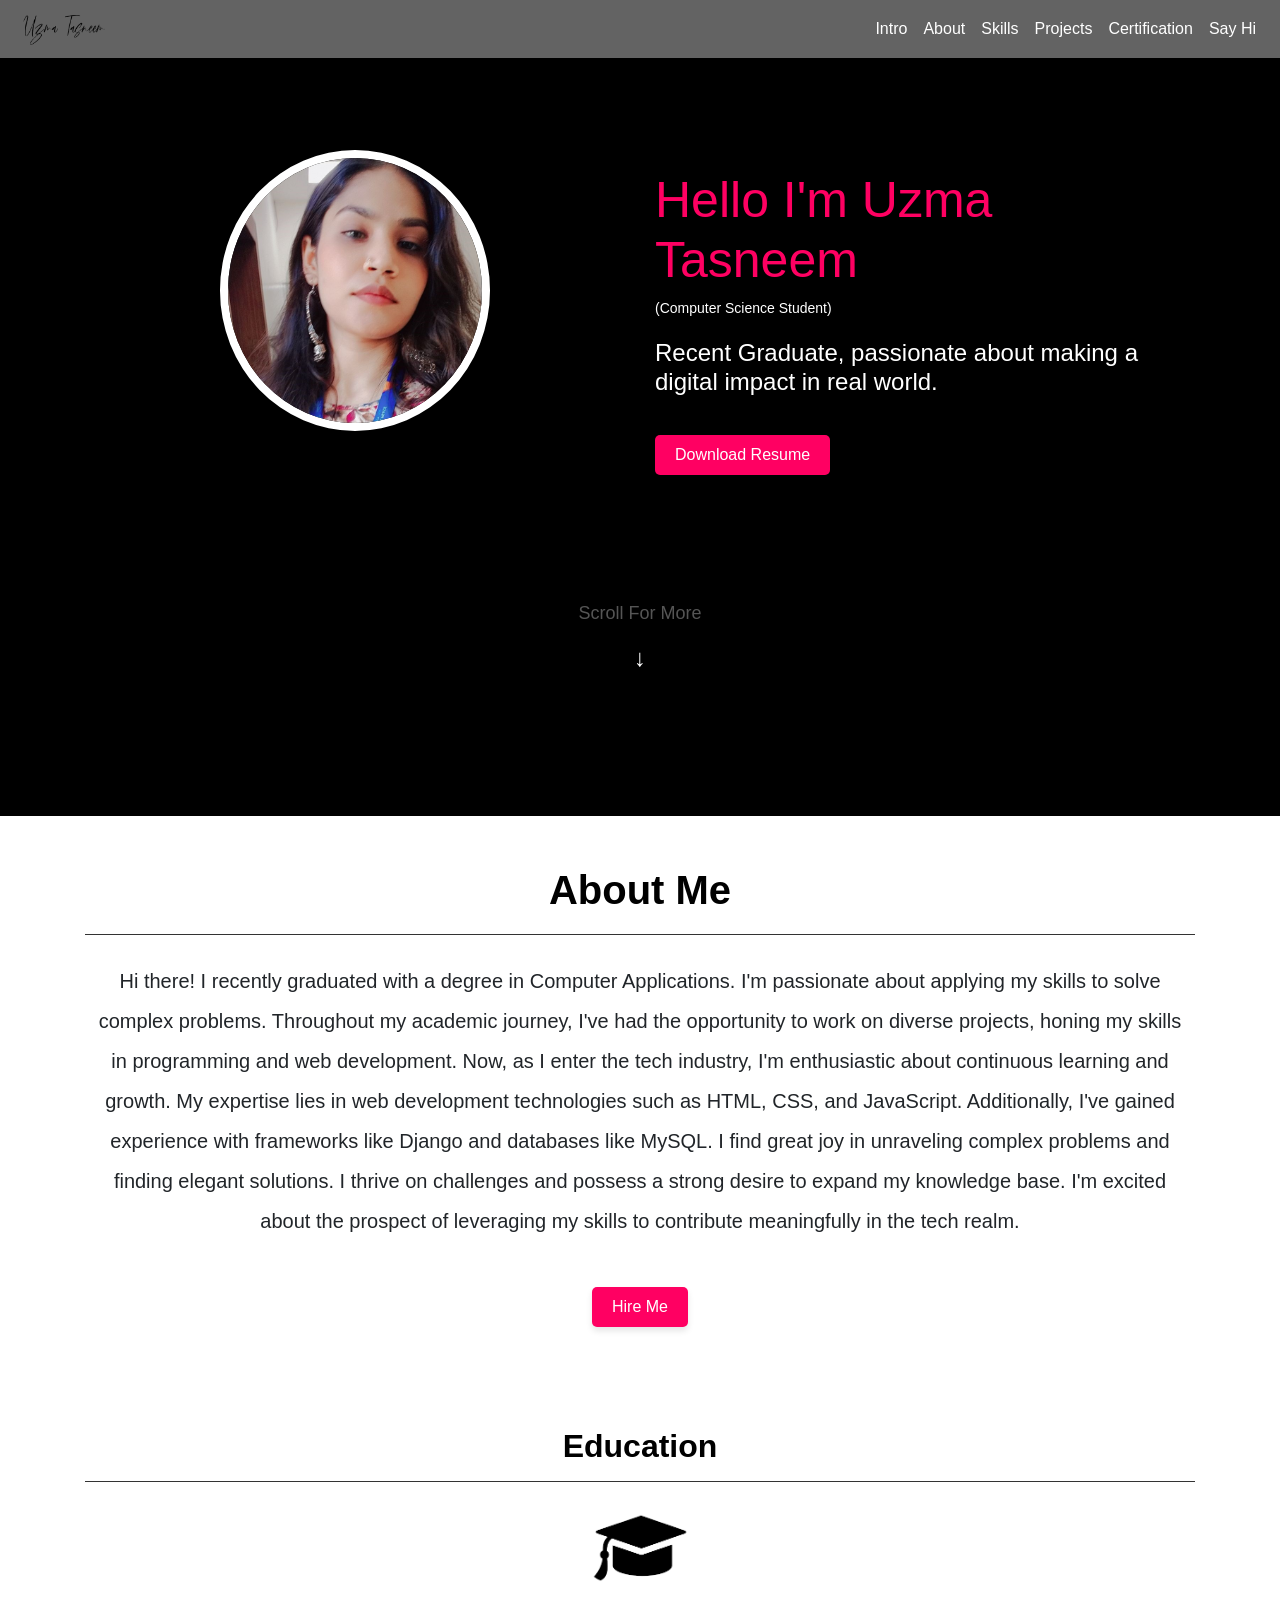
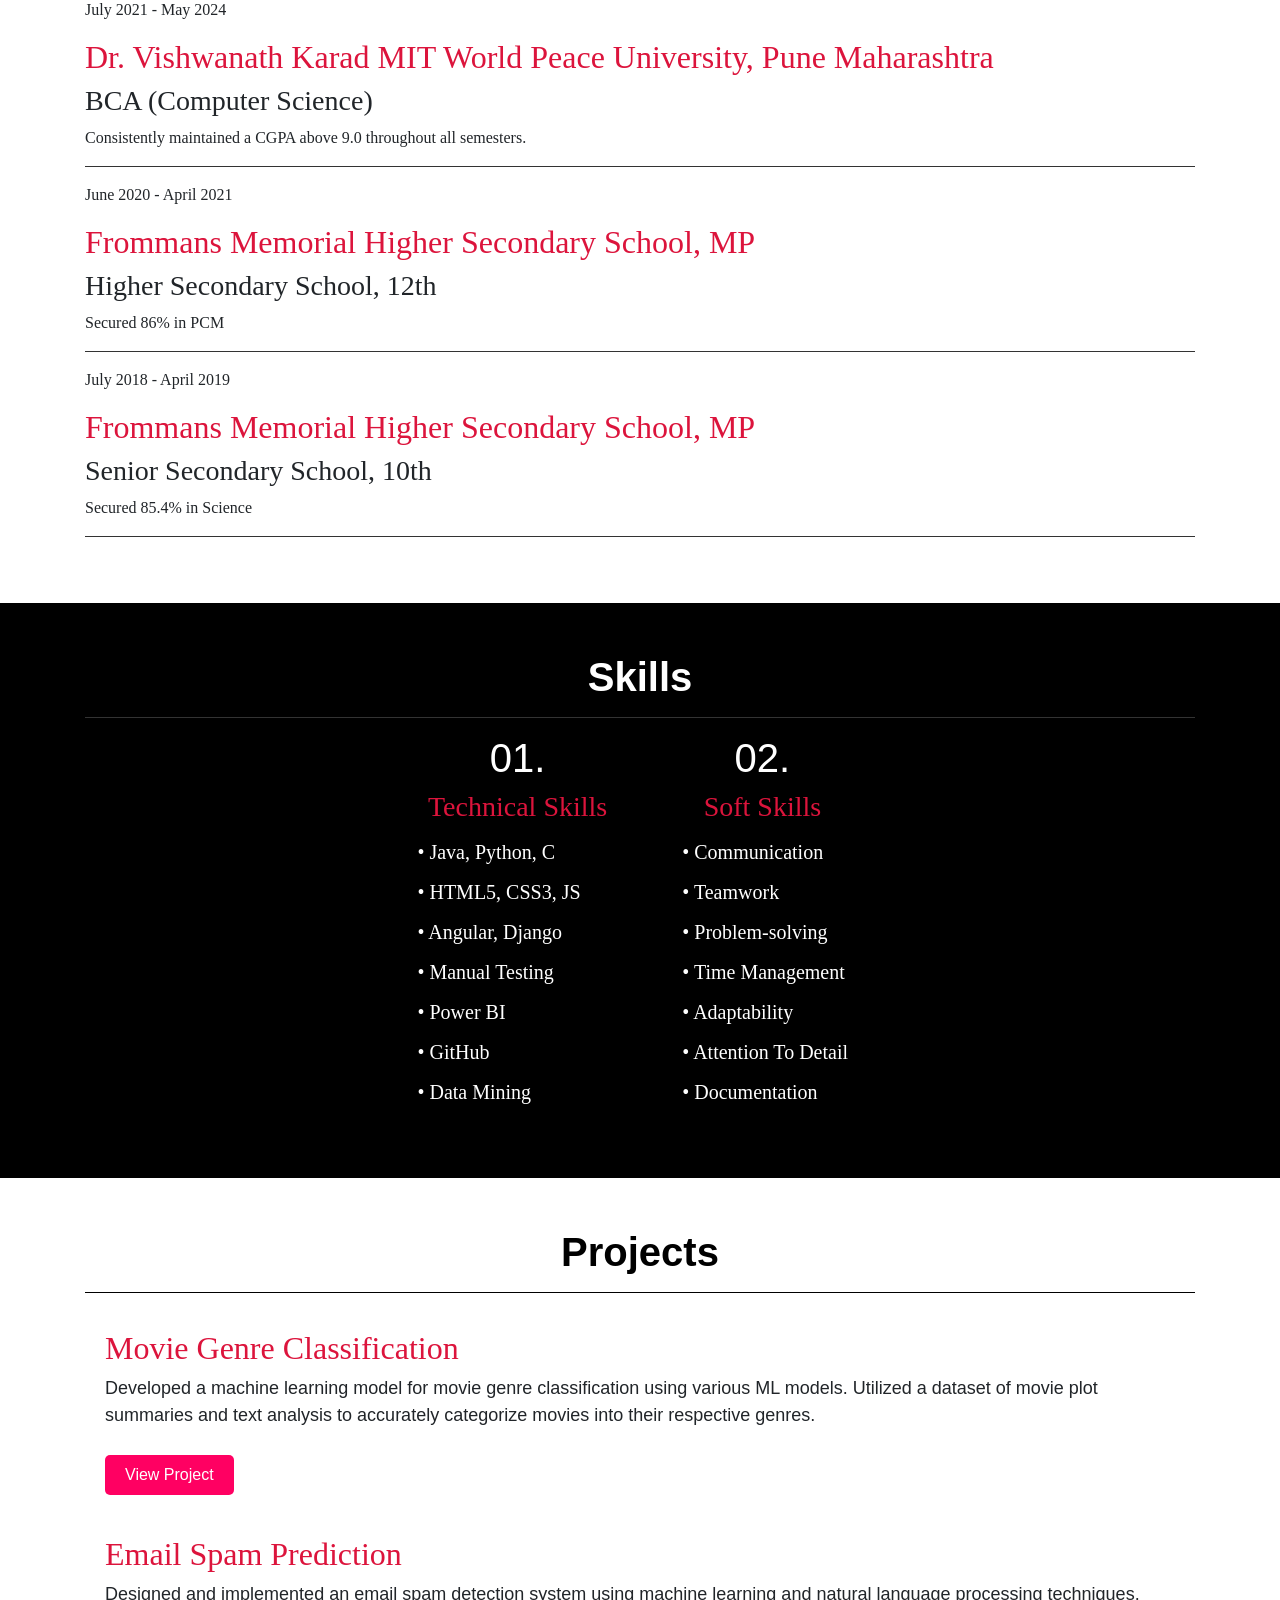
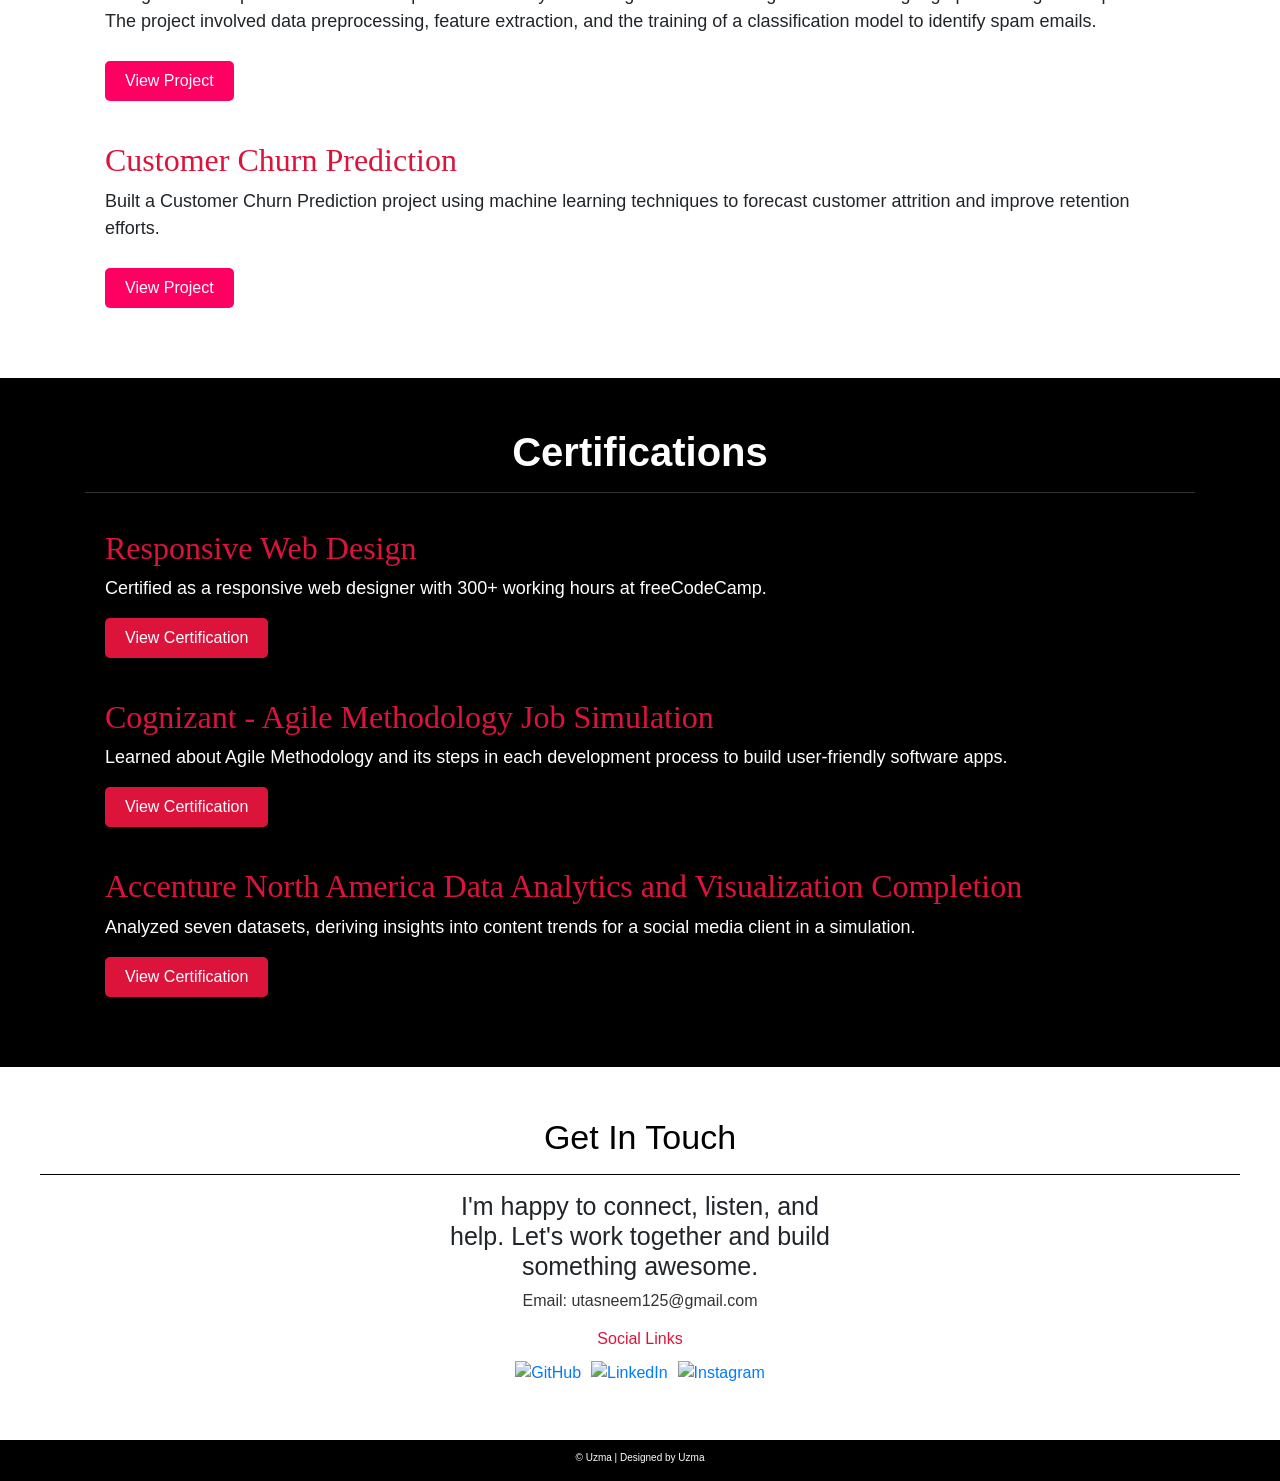
==== commit 47dfaedd: "Update index.html" ====
--- a/index.html
+++ b/index.html
@@ -13,7 +13,7 @@
     <!-- Navbar -->
     <nav class="navbar navbar-expand-lg navbar-dark bg-custom fixed-top">
         <a class="navbar-brand" href="home">
-            <img src="C:\Users\Hp\Downloads\text-1704657317988.png" alt="Your Signature" height="30">
+            <img src="text-1704657317988.png" alt="Your Signature" height="30">
         </a>
         <button class="navbar-toggler" type="button" data-toggle="collapse" data-target="#navbarNav" aria-controls="navbarNav" aria-expanded="false" aria-label="Toggle navigation">
             <span class="navbar-toggler-icon"></span>
@@ -48,7 +48,7 @@
         <div class="row">
             <div class="col-lg-6">
                 <div class="image-container">
-                    <img src="C:\Users\Hp\Downloads\photo.jpg" class="img-fluid rounded-circle" alt="Your Image" style="width: 50%; height: auto; border: 8px solid #fff;">
+                    <img src="photo.jpg" class="img-fluid rounded-circle" alt="Your Image" style="width: 50%; height: auto; border: 8px solid #fff;">
                 </div>
             </div>
             <div class="col-lg-6">
@@ -97,7 +97,7 @@
         <div class="education-content">
             <div class="education-item">
                 <div class="timeline__icon timeline__icon--education" style="text-align: center;">
-                    <img src="C:\Users\Hp\OneDrive\Microsoft\OneDrive\Desktop\Portfolio\icon_education.png" alt="Education Icon" style="max-width: 100px;">
+                    <img src="icon_education.png" alt="Education Icon" style="max-width: 100px;">
                 </div>
                 <div class="education-details">
                     <p style="font-family: 'Roboto','sans-serif';">July 2021 - May 2024</p>
--- a/style.css
+++ b/style.css
@@ -1,19 +1,108 @@
 body {
     margin: 0;
     font-family:'Trebuchet MS', 'Lucida Sans Unicode', 'Lucida Grande', 'Lucida Sans', Arial, sans-serif;
-    background-color: black; /* Set background color for the entire body */
+    background-color: black;
+
 }
 
 nav {
     display: flex;
-    justify-content: space-between; /* Add space between the logo and navigation links */
-    align-items: center; /* Align items vertically */
-    background-color: #747474;
+    justify-content: space-between;
+    align-items: center;
+    background-color: #000000;
     position: fixed;
     top: 0;
     width: 100%;
     padding: 20px;
 }
+.bg-custom {
+    background-color:#636363;
+}
+
+.link-custom:hover {
+    color: #ffffff; /* White text on hover */
+}
+/* Shift Effect */
+nav.navbar.bg-custom ul.navbar-nav li.nav-item a.nav-link {
+    position: relative;
+    z-index: 1;
+  }
+  
+  nav.navbar.bg-custom ul.navbar-nav li.nav-item a.nav-link:hover {
+    color: #91640F;
+  }
+  
+  nav.navbar.bg-custom ul.navbar-nav li.nav-item a.nav-link:after {
+    display: block;
+    position: absolute;
+    top: 0;
+    left: 0;
+    bottom: 0;
+    right: 0;
+    margin: auto;
+    width: 100%;
+    height: 1px;
+    content: '.';
+    color: transparent;
+    background: #000000;
+    visibility: none;
+    opacity: 0;
+    z-index: -1;
+
+  }
+  
+  nav.navbar.bg-custom ul.navbar-nav li.nav-item a.nav-link:hover:after {
+    opacity: 1;
+    visibility: visible;
+    height: 100%;
+    
+  }
+  
+  /* Keyframes */
+  @keyframes fill {
+    0% {
+      width: 0%;
+      height: 1px;
+    }
+    50% {
+      width: 100%;
+      height: 1px;
+    }
+    100% {
+      width: 100%;
+      height: 100%;
+      background: #333;
+    }
+  }
+  
+  /* Keyframes */
+  @keyframes circle {
+    0% {
+      width: 1px;
+      top: 0;
+      left: 0;
+      bottom: 0;
+      right: 0;
+      margin: auto;
+      height: 1px;
+      z-index: -1;
+      background: #eee;
+      border-radius: 100%;
+    }
+    100% {
+      background: #aaa;
+      height: 5000%;
+      width: 5000%;
+      z-index: -1;
+      top: 0;
+      bottom: 0;
+      left: 0;
+      right: 0;
+      margin: auto;
+      border-radius: 0;
+    }
+  }
+  
 
 .nav-links {
     list-style: none;
@@ -23,12 +112,12 @@
 }
 
 .nav-links li {
-    margin-left: 40px; /* Adjust the left margin */
+    margin-left: 40px;
     margin-right: 35px;
 }
 
 .nav-links li:first-child {
-    margin-left: auto; /* Align the first list item to the right */
+    margin-left: auto;
     margin-right: 35px;
 }
 
@@ -45,73 +134,13 @@
 }
 
 .logo img {
-    height: 40px; /* Adjust the height as needed */
+    height: 40px;
     width: auto;
 }
-
-.hero-section {
-    background-color: black; /* Set background color for the hero section */
-    text-align: center;
-    margin-top: 100px; /* Increase top margin to push content below the fixed navigation bar */
-    padding: 50px 0; /* Add padding to ensure content is visible */
-}
-
-.hero-section img {
-    width: 200px; /* Adjust the width as needed */
-    height: auto;
-    border-radius: 50%; /* Makes the image round */
-}
-
-.hero-section h1 {
-    font-size: 24px; /* Adjust the font size as needed */
-    color: rgb(255, 0, 98); /* Set text color */
-    margin-top: 20px;
-}
-
-.resume-link {
-    display: inline-block;
-    padding: 8px 20px;
-    background-color: rgb(255, 0, 98);
-    color: #fff;
-    text-decoration: none;
-    border-radius: 5px;
-    margin-top: 30px; /* Adjust margin-top to add space */
-
-    transition: transform 0.3s ease-in-out, background-color 0.3s ease-in-out;
-    box-shadow: 0 4px 6px rgba(0, 0, 0, 0.1); /* Add shadow effect */
-}
-
-.resume-link:hover {
-    transform: translateY(-3px);
-    background-color: rgb(255, 0, 98);
-}
-.hireme{
-    display: inline-block;
-    padding: 8px 20px;
-    background-color: rgb(255, 0, 98);
-    color: #fff;
-    text-decoration: none;
-    border-radius: 5px;
-    margin-top: 0px; /* Adjust margin-top to add space */
-
-    transition: transform 0.3s ease-in-out, background-color 0.3s ease-in-out;
-    box-shadow: 0 4px 6px rgba(0, 0, 0, 0.1);
-
-}
-.hireme:hover{
-    transform: translateY(-3px);
-    background-color: rgb(255, 0, 98);
-
-
-}
-
-
-
-
 .scroll-down {
     text-align: center;
-    margin-top: 50px; /* Adjust as needed */
-    animation: bounce 2s infinite; /* Apply bounce animation */
+    margin-top: 50px;
+    animation: bounce 2s infinite;
     margin-top: 90px;
 }
 
@@ -121,8 +150,8 @@
 }
 
 .scroll-icon {
-    font-size: 24px; /* Adjust icon size */
-    color: white; /* Set icon color to white */
+    font-size: 24px;
+    color: white;
 }
 
 @keyframes bounce {
@@ -132,296 +161,137 @@
 }
 
 
-
-
-
-
-
-
+.scroll-text:hover {
+    color:#555;
+    text-decoration:wavy;
+}
+
+
+
+.hero-section {
+    background-color: black;
+    text-align: center;
+    margin-top: 100px;
+    padding: 50px 0;
+}
+
+.hero-section img {
+    width: 200px;
+    height: auto;
+    border-radius: 50%;
+}
+
+.hero-section h1 {
+    font-size: 24px;
+    color: rgb(255, 0, 98);
+    margin-top: 20px;
+}
+
+.resume-link {
+    display: inline-block;
+    padding: 8px 20px;
+    background-color: rgb(255, 0, 98);
+    color: #fff;
+    text-decoration: none;
+    border-radius: 5px;
+    margin-top: 30px;
+
+    transition: transform 0.3s ease-in-out, background-color 0.3s ease-in-out;
+    box-shadow: 0 4px 6px rgba(0, 0, 0, 0.1);
+}
+
+.resume-link:hover {
+    transform: translateY(-3px);
+    background-color: rgb(255, 0, 98);
+}
+.hero-section {
+    padding: 100px 0;
+}
+
+.hero-section img {
+    max-width: 100%;
+    height: auto;
+}
+
+.textofimage {
+    color: white;
+}
+
+.resume-link {
+    display: inline-block;
+    padding: 8px 20px;
+    background-color: rgb(255, 0, 98);
+    color: #fff;
+    text-decoration: none;
+    border-radius: 5px;
+    margin-top: 30px;
+    transition: transform 0.3s ease-in-out, background-color 0.3s ease-in-out;
+    box-shadow: 0 4px 6px rgba(0, 0, 0, 0.1);
+}
+
+.resume-link:hover {
+    transform: translateY(-3px);
+    background-color: rgb(255, 0, 98);
+}
+
+/* About Section */
 .about-section {
-    background-color: white; /* Change background color as needed */
-    padding: 50px 0;
-    text-align: center;
-}
-
-.container {
-    max-width: 800px;
-    margin: 0 auto;
-}
-
-.about-section h2 {
-    font-size: 32px;
-    color: #333;
-    margin-bottom: 20px;
-}
-.text-content {
-    text-align: left; /* Align text content to the left */
-    margin-top: 0px; /* Add margin-top to create space between header and content */
-}
-
-
-
-
-.about-section p {
-    font-size: 18px;
-    color: #555;
-    line-height: 1.6;
-    
-}
-
-
-
+    padding: 80px 0;
+}
+
+/* Education Section */
 .education-section {
-    background-color: white; /* Change background color as needed */
-    padding: 50px 0;
-    text-align: center;
-}
-
-.container {
-    max-width: 800px;
-    margin: 0 auto;
-}
-.education-content {
-    display: flex;
-    justify-content: flex-start; /* Align content to the left */
-    flex-wrap: wrap;
-}
-
-.education-item {
-    margin: 20px;
-    text-align: left;
-    padding-bottom: 20px; /* Add padding-bottom for spacing */
-}
-
-.timeline__icon--education {
-    width: 80px;
-    height: 80px;
-    background-color: #ffffff;
-    border-radius: 50%;
-    display: flex;
-    justify-content: center;
-    align-items: center;
-    margin: 0 auto 20px;
-}
-
-.timeline__icon--education img {
-    width: 60px; /* Adjust the size of the icon as needed */
-    height: 60px;
-    border-radius: 50%;
-}
-
-.education-details h3 {
-    color: #333;
-    margin-bottom: 5px;
-}
-
-.education-details p {
-    color: #555;
-    margin: 5px 0;
-}
-.education-section h2{
-    color: rgb(149, 1, 58);
-}
-
-
+    padding: 80px 0;
+}
 
 /* Skills Section */
 .skills-section {
-    background-color: black; /* Set background color */
-    color: white; /* Set text color */
-    padding: 50px 0; /* Add padding */
-}
-
-.container {
-    max-width: 800px;
-    margin: 0 auto;
+    padding: 80px 0;
 }
 
 .skills-content {
     display: flex;
+    flex-wrap: wrap;
     justify-content: space-between;
 }
 
 .technical-skills,
 .soft-skills {
-    flex: 1; /* Equal width for both sections */
-    margin-left: 100px;
-    
-}
-
-.technical-skills h3,
-.soft-skills h3 {
-    font-size: 24px;
-    margin-bottom: 10px;
-    color: rgb(149, 1, 58);
-    
-}
-
-.technical-skills ul,
-.soft-skills ul {
-    list-style: none;
-    padding: 0;
-}
-
-.technical-skills ul li,
-.soft-skills ul li {
-    font-size: 18px;
-    line-height: 1.6;
-    margin-bottom: 10px;
-}
-
-
-
-
-
-
-.projects-section {
-    background-color: rgb(255, 255, 255);
-    padding: 50px 0;
-}
-
-.projects-section h1 {
-    color: rgb(0, 0, 0);
-}
-
-.container {
-    max-width: 800px;
-    margin: 0 auto;
-}
-
-.project {
-    display: flex;
-    margin-bottom: 30px;
-}
-
-.project img {
-    width: 300px;
-    height: auto;
-    margin-right: 20px;
-}
-
-.project-details {
-    flex: 1;
-    color:#333;
-}
-
-.project-details h2 {
-    font-size: 24px;
-    margin-bottom: 10px;
-}
-
-.project-details p {
-    font-size: 18px;
-    line-height: 1.6;
-    margin-bottom: 10px;
+    width: 100%;
+    max-width: 45%;
 }
 
 .project-details a {
     display: inline-block;
     padding: 8px 20px;
     background-color: rgb(255, 0, 98);
-    color:#ffffff;
+    color: #fff;
     text-decoration: none;
     border-radius: 5px;
     transition: transform 0.3s ease-in-out, background-color 0.3s ease-in-out;
+    margin-top: 10px; 
 }
 
 .project-details a:hover {
     transform: translateY(-3px);
     background-color: rgb(255, 0, 98);
 }
-.projects-section hr {
-    border: none;
-    height: 1px;
-    color: #ffffff;
-    background-color: #333; /* Change to your preferred color */
-    margin: 40px auto; /* Adjust the margin as needed */
-    width: 54%; /* Adjust the width as needed */
-}
+/* Certifications Section */
 .certifications-section {
-    background-color: rgb(0, 0, 0);
-    padding: 50px 0;
-}
-
-.certifications-section h1 {
-    color: rgb(255, 255, 255);
-}
-
-.certifications-section hr {
-    border: none;
-    height: 1px;
-    color: #ffffff;
-    background-color: #ffffff; /* Change to your preferred color */
-    margin: 40px auto; /* Adjust the margin */
-    width: 54%; /* Make the line stretch across the container */
-}
-
-.container {
-    max-width: 800px;
-    margin: 0 auto;
-}
-
-.certification {
-    display: flex;
-    margin-bottom: 30px;
-}
-
-
-
-.certification-details {
-    flex: 1;
-    color:#ffffff;
-}
-
-.certification-details h2 {
-    font-size: 24px;
-    margin-bottom: 10px;
-}
-
-.certification-details p {
-    font-size: 18px;
-    line-height: 1.6;
-    margin-bottom: 10px;
-}
-
-.certification-details a {
-    display: inline-block;
-    padding: 8px 20px;
-    background-color: rgb(255, 0, 98);
-    color:#ffffff;
-    text-decoration: none;
-    border-radius: 5px;
-    transition: transform 0.3s ease-in-out, background-color 0.3s ease-in-out;
-}
-
-.certification-details a:hover {
-    transform: translateY(-3px);
-    background-color: rgb(255, 0, 98);
-}
-
-
-
-.social-icons {
-    display: flex;
-    justify-content: center;
-    margin-top: 20px;
-}
-.social-icons a {
-    display: inline-block;
-    margin: 0 10px;
-}
-.social-icons a img {
-    width: 30px; /* Adjust icon size as needed */
-    height: auto;
-}
-.contact hr{
-    border: none;
-    height: 1px;
-    color: #333;
-    background-color: #333; /* Change to your preferred color */
-    margin: 40px auto; /* Adjust the margin */
-    width: 54%;
-}
-
-
-
+    padding: 80px 0;
+}
+
+.certification-item {
+    margin: 20px;
+    text-align:left ;
+}
+
+/* Contact Section */
+.contact {
+    padding: 80px 0;
+}
+
+/* Footer */
+footer {
+    padding: 0;
+}
